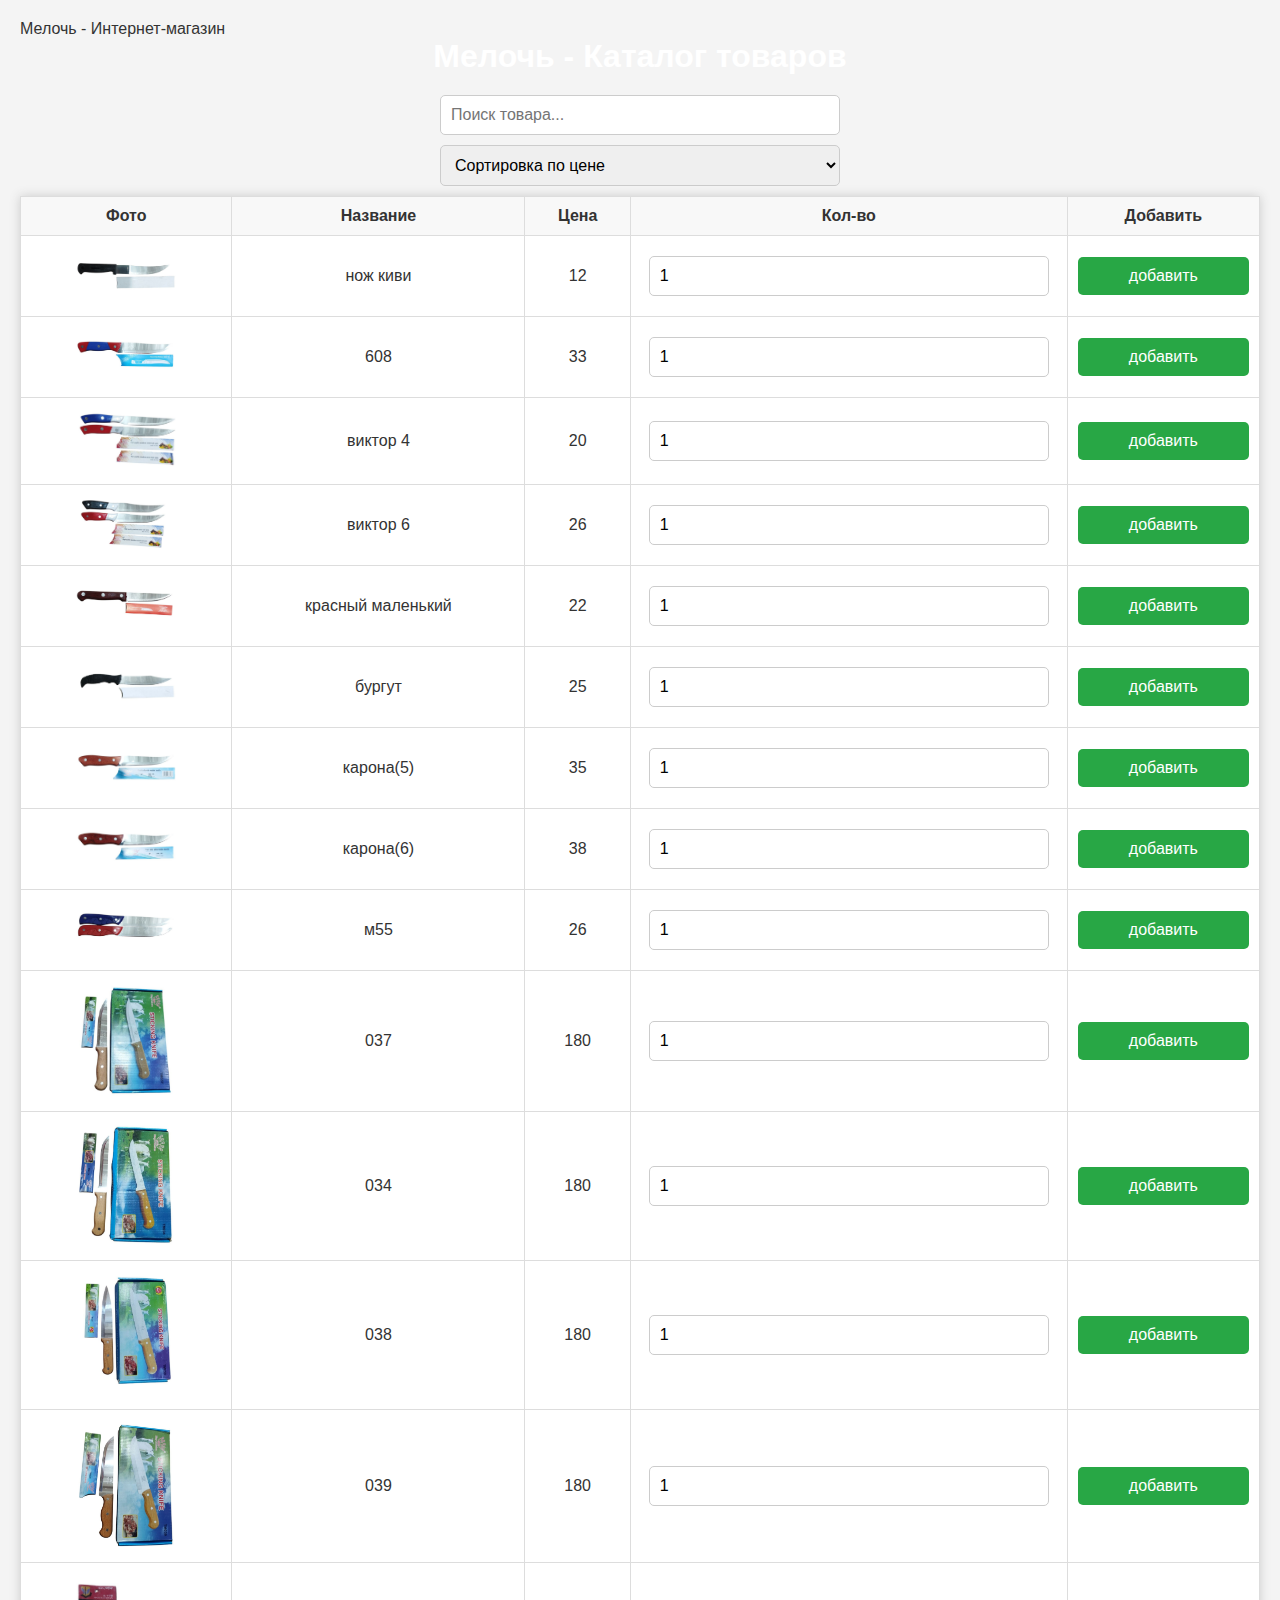
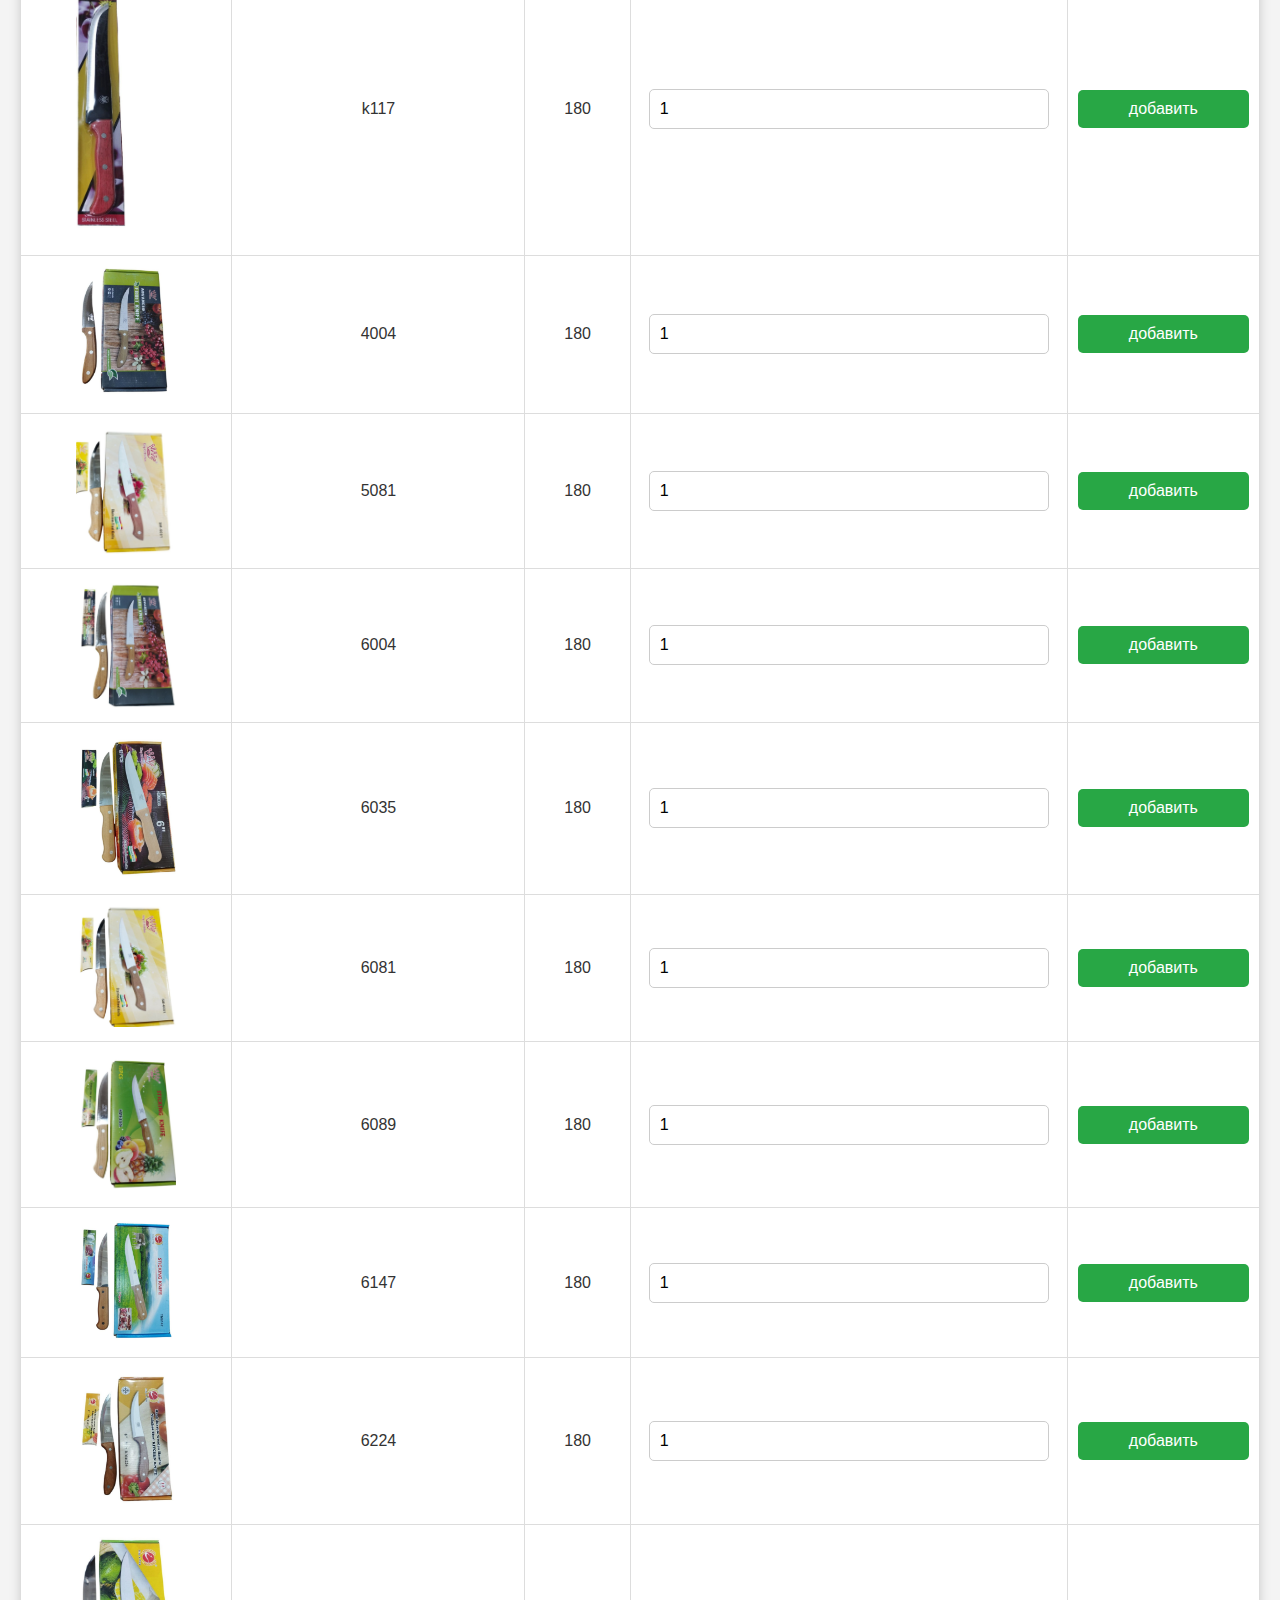
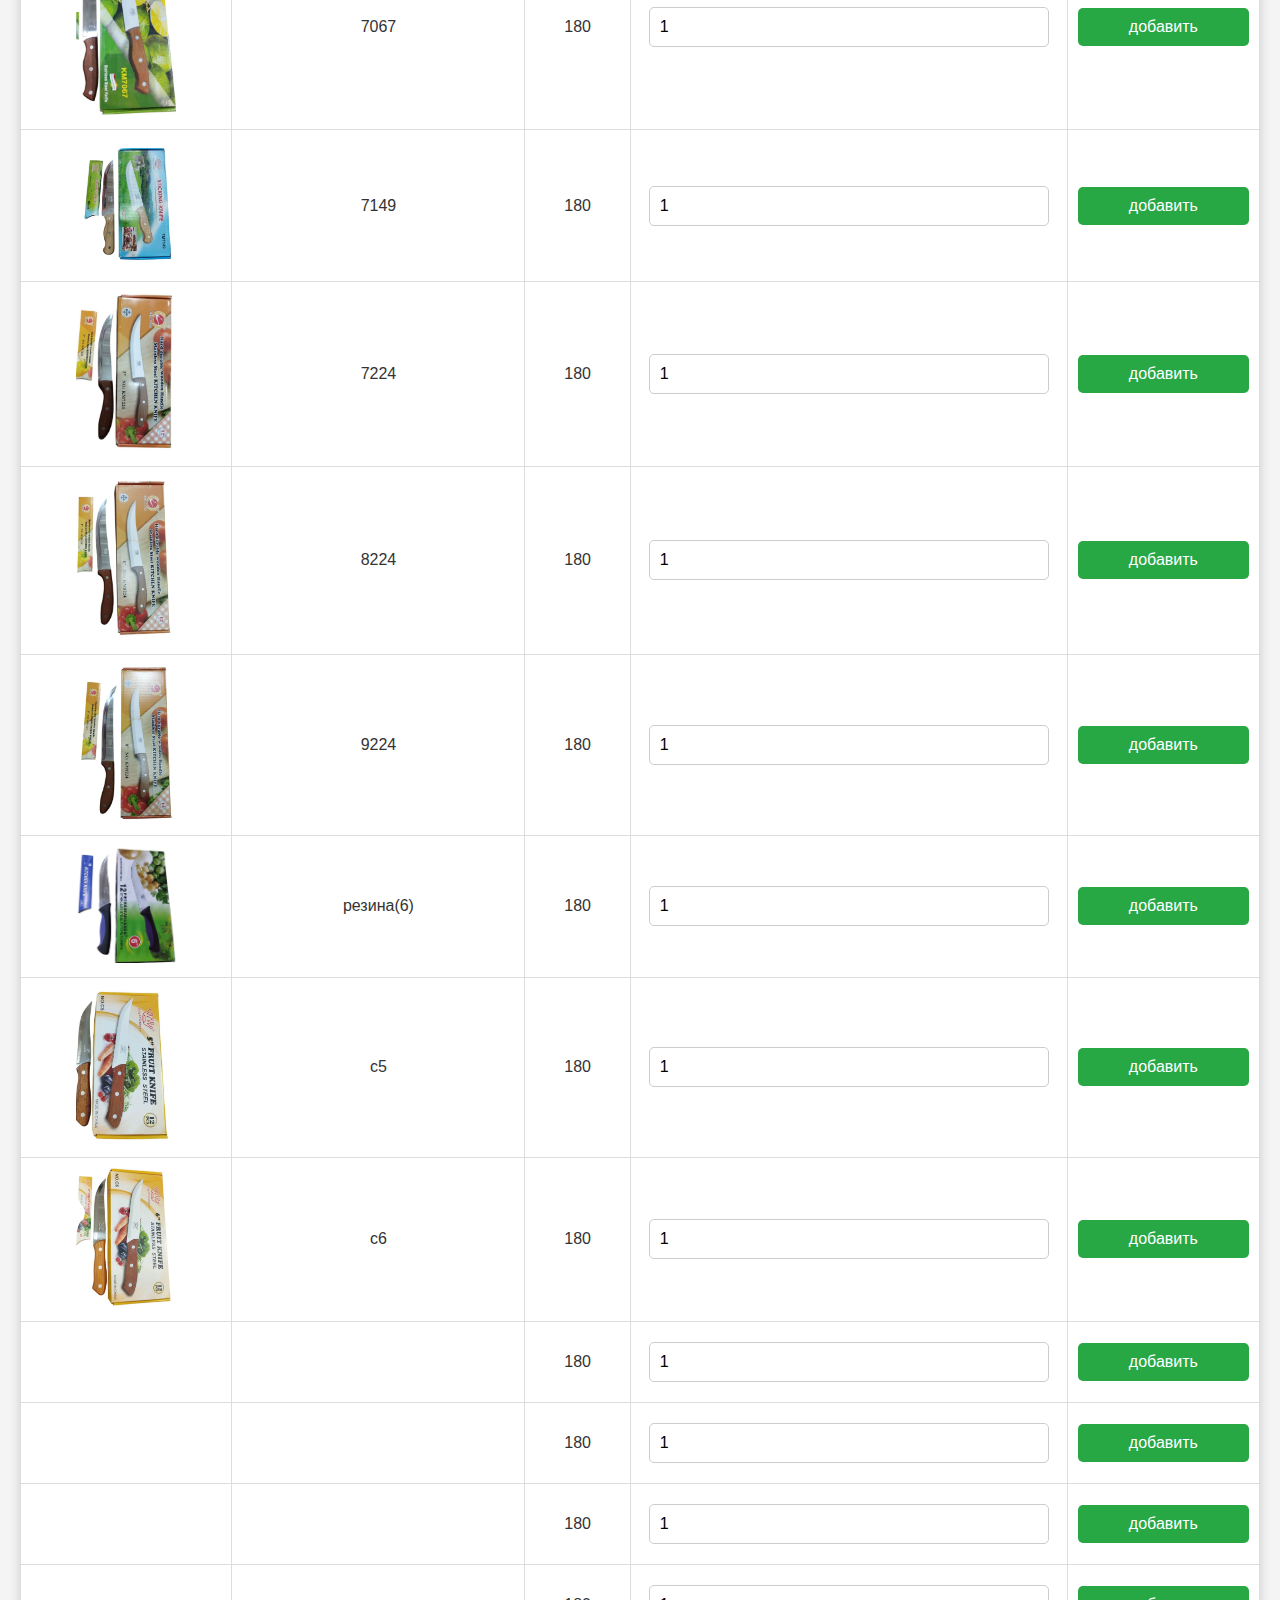
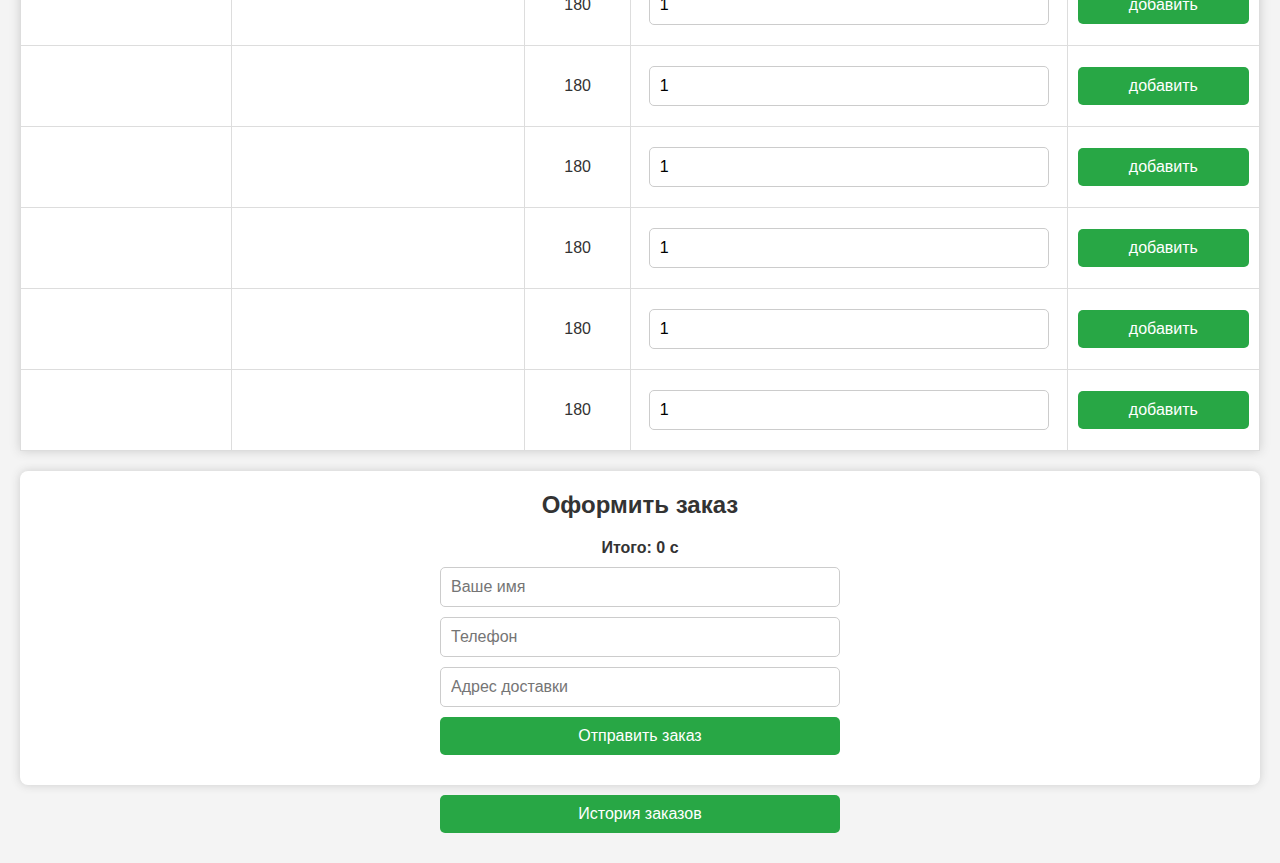
==== index.html @ 3b9c0d44 "Add files via upload" ====
<!DOCTYPE html>
<html lang="ru">
<head>
  <meta charset="UTF-8" />
  <meta name="viewport" content="width=device-width, initial-scale=1.0" />
  <h111>Мелочь - Интернет-магазин</h111>
  <style>
    body {
  background-image: url('фон.avif'); /* сюда вставь ссылку или путь к картинке */
  background-size: cover;
  background-repeat: no-repeat;
  background-position: center center;
}


    * { box-sizing: border-box; margin: 0; padding: 0; }
    body { font-family: 'Arial', sans-serif; background: #f4f4f4; padding: 20px; color: #333; }
    h1, h2 { text-align: center; margin-bottom: 20px; animation: fadeIn 1s ease forwards; }
    body {
  background-image: url('фон.avif'); /* сюда вставь ссылку или путь к картинке */
  background-size: cover;
  background-repeat: no-repeat;
  background-position: center center;
}
h1 {
  color: rgb(255, 255, 255);
}


    input, select, button, textarea {
      font-size: 1rem;
      padding: 10px;
      margin: 10px auto;
      width: 100%;
      max-width: 400px;
      display: block;
      border-radius: 5px;
      border: 1px solid #ccc;
    }
    .cart-item {
  display: flex;
  align-items: center;
  justify-content: space-between;
  margin-bottom: 10px;
}

    button {
      background: #28a745;
      color: white;
      border: none;
      cursor: pointer;
      transition: 0.3s;
    }
    button:hover { background: #218838; }

    table {
      width: 100%;
      border-collapse: collapse;
      margin-bottom: 20px;
      background: white;
      box-shadow: 0 0 10px #ccc;
    }
    th, td {
      padding: 10px;
      border: 1px solid #ddd;
      text-align: center;
    }
    th { background: #f8f8f8; }

    .product-img { max-width: 100px; height: auto; transition: transform 0.3s ease; }
    .product-img:hover { transform: scale(1.1); }

    .cart-summary { text-align: center; font-weight: bold; margin: 10px 0; }
    .order-form, #orderHistory { background: white; padding: 20px; border-radius: 8px; box-shadow: 0 0 10px #ccc; margin-top: 20px; }

    .delete-order {
      background: #dc3545;
      color: white;
      border: none;
      padding: 8px 12px;
      margin-top: 10px;
      border-radius: 5px;
      cursor: pointer;
      transition: background 0.3s ease;
    }
    .delete-order:hover {
      background: #c82333;
    }

    @keyframes fadeIn {
      from { opacity: 0; transform: translateY(20px); }
      to { opacity: 1; transform: translateY(0); }
    }

    /* Новая анимация для добавления в корзину */
    @keyframes addToCart {
      0% { transform: scale(1); background-color: #28a745; }
      50% { transform: scale(1.2); background-color: #218838; }
      100% { transform: scale(1); background-color: #28a745; }
    }
    .animate-add {
      animation: addToCart 0.5s ease;
    }

    @media (max-width: 600px) {
      th, td { font-size: 12px; padding: 6px; }
      input, select, button, textarea { font-size: 0.9rem; padding: 8px; }
      .cart-summary { font-size: 1.2rem; }
      #cartList div { font-size: 0.9rem; }
      .order-form input, .order-form button { width: 90%; }
    }
  </style>

  <!-- SweetAlert2 -->
  <script src="https://cdn.jsdelivr.net/npm/sweetalert2@11"></script>
</head>
<body>
  <h1>Мелочь - Каталог товаров</h1>

  <input type="text" id="search" placeholder="Поиск товара..." />
  <select id="sort">
    <option value="">Сортировка по цене</option>
    <option value="asc">Сначала дешёвые</option>
    <option value="desc">Сначала дорогие</option>
  </select>

  <table>
    <thead>
      <tr><th>Фото</th><th>Название</th><th>Цена</th><th>Кол-во</th><th>Добавить</th></tr>
    </thead>
    <tbody id="productTable"></tbody>
  </table>

  <div class="order-form">
    <h2>Оформить заказ</h2>
    <div id="cartList"></div>
    <div class="cart-summary">Итого: <span id="totalSum">0</span> с</div>
    <button id="clearCart">Очистить корзину</button>
    <input type="text" id="name" placeholder="Ваше имя" required />
    <input type="tel" id="phone" placeholder="Телефон" required />
    <input type="text" id="address" placeholder="Адрес доставки" required />
    <button id="submitOrder">Отправить заказ</button>
  </div>

  <button id="toggleHistory">История заказов</button>
  <div id="orderHistory" style="display:none">
    <h2>История заказов</h2>
    <ul id="historyList"></ul>
  </div>

  <script>
    const products = [
      { title: 'нож киви', price: 12, image: 'фото/киви.jpg' },
      { title: '608', price: 33, image: 'фото/608.jpg' },
      { title: 'виктор 4', price: 20, image: 'фото/вик4.jpg' },
      { title: 'виктор 6', price: 26, image: 'фото/вик6.jpg' },
      { title: 'красный маленький', price: 22, image: 'фото/киз.jpg' },
      { title: 'бургут', price: 25, image: 'фото/бур.jpg' },
      { title: 'карона(5)', price: 35, image: 'фото/кар5.jpg' },
      { title: 'карона(6)', price: 38, image: 'фото/кар6.jpg' },
      { title: 'м55', price: 26, image: 'фото/м55.jpg' },
      { title: '037', price: 180, image: 'фото/037.jpg' },
      { title: '034', price: 180, image: 'фото/034.jpg' },
      
      { title: '038', price: 180, image: 'фото/038.jpg' },
      { title: '039', price: 180, image: 'фото/039.jpg' },
      { title: 'k117', price: 180, image: 'фото/117.jpg' },
      { title: '4004', price: 180, image: 'фото/4004.jpg' },
      { title: '5081', price: 180, image: 'фото/5081.jpg' },
      { title: '6004', price: 180, image: 'фото/6004.jpg' },
      { title: '6035', price: 180, image: 'фото/6035.jpg' },
      { title: '6081', price: 180, image: 'фото/6081.jpg' },
      { title: '6089', price: 180, image: 'фото/6089.jpg' },
      { title: '6147', price: 180, image: 'фото/6147.jpg' },
      { title: '6224', price: 180, image: 'фото/6224.jpg' },
      { title: '7067', price: 180, image: 'фото/7067.jpg' },
      { title: '7149', price: 180, image: 'фото/7149.jpg' },
      { title: '7224', price: 180, image: 'фото/7224.jpg' },
      { title: '8224', price: 180, image: 'фото/8224.jpg' },
      { title: '9224', price: 180, image: 'фото/9224.jpg' },
      { title: 'резина(6)', price: 180, image: 'фото/резина.jpg' },
      { title: 'с5', price: 180, image: 'фото/с5.jpg' },
      { title: 'с6', price: 180, image: 'фото/с6.jpg' },
      { title: '', price: 180, image: '' },
      { title: '', price: 180, image: '' },
      { title: '', price: 180, image: '' },
      { title: '', price: 180, image: '' },
      { title: '', price: 180, image: '' },
      { title: '', price: 180, image: '' },
      { title: '', price: 180, image: '' },
      { title: '', price: 180, image: '' },
      { title: '', price: 180, image: '' }
      
    ];

    const cart = JSON.parse(localStorage.getItem('cart')) || [];

    const productTable = document.getElementById('productTable');
    const search = document.getElementById('search');
    const sort = document.getElementById('sort');
    const cartList = document.getElementById('cartList');
    const totalSum = document.getElementById('totalSum');

    function renderProducts() {
      let filtered = [...products];
      if (search.value) {
        filtered = filtered.filter(p => p.title.toLowerCase().includes(search.value.toLowerCase()));
      }
      if (sort.value) {
        filtered.sort((a, b) => sort.value === 'asc' ? a.price - b.price : b.price - a.price);
      }
      productTable.innerHTML = '';
      filtered.forEach(p => {
        const row = document.createElement('tr');
        row.innerHTML = `
          <td><img src="${p.image}" class="product-img" alt="${p.title}"/></td>
          <td>${p.title}</td>
          <td>${p.price}</td>
          <td><input type="number" min="1" value="1" /></td>
          <td><button onclick="addToCart('${p.title}', ${p.price}, '${p.image}', this)">добавить</button></td>
        `;
        productTable.appendChild(row);
      });
    }

    function addToCart(title, price, image, btn) {
  const qty = +btn.parentElement.parentElement.querySelector('input').value;
  const index = cart.findIndex(item => item.title === title);
  if (index !== -1) cart[index].qty += qty;
  else cart.push({ title, price, qty });
  updateCart();

  // Анимация кнопки
  btn.classList.add('animate-add');
  setTimeout(() => btn.classList.remove('animate-add'), 500);

  // Показываем уведомление, что товар добавлен в корзину
  Swal.fire({
    title: 'Товар добавлен в корзину!',
    text: `${title} × ${qty} был добавлен в вашу корзину.`,
    icon: 'success',
    confirmButtonText: 'Ок',
    position: 'bottom', // Уведомление появляется внизу
    showConfirmButton: true,
    timer: 1500, // Уведомление исчезает через 3 секунды
    padding: '10px', // Дополнительный отступ для предотвращения наложения на другие элементы
    toast: true // Включаем стиль уведомления в виде тоста
  });

  // Сохраняем корзину в localStorage
  localStorage.setItem('cart', JSON.stringify(cart));
}


    function updateCart() {
  cartList.innerHTML = '';
  let total = 0;
  cart.forEach((item, i) => {
    total += item.qty * item.price;
    const div = document.createElement('div');
    div.classList.add('cart-item');
    div.innerHTML = `
      <span style="flex-grow:1;">${item.title} — ${item.qty} × ${item.price}c = ${item.qty * item.price}c</span>
      <button onclick="removeFromCart(${i})" style="margin-left:10px;">&times;</button>
    `;
    cartList.appendChild(div);
  });
  totalSum.textContent = total;

  // Проверка на пустоту корзины
  const clearCartButton = document.getElementById('clearCart');
  if (cart.length === 0) {
    clearCartButton.style.display = 'none'; // скрыть кнопку, если корзина пуста
  } else {
    clearCartButton.style.display = 'block'; // показать кнопку, если корзина не пуста
  }

  // Сохраняем корзину в localStorage
  localStorage.setItem('cart', JSON.stringify(cart));
}


    function removeFromCart(i) {
      cart.splice(i, 1);
      updateCart();
    }

    document.getElementById('submitOrder').onclick = () => {
  const name = document.getElementById('name').value.trim();
  const phone = document.getElementById('phone').value.trim();
  const address = document.getElementById('address').value.trim();
  if (!name || !phone || !address || cart.length === 0) {
    Swal.fire('Ошибка', 'Заполните все поля и добавьте товары', 'warning');
    return;
  }
  const items = cart.map(i => `${i.title} — ${i.qty}×${i.price}c`).join('\n');
  const total = cart.reduce((sum, item) => sum + item.qty * item.price, 0);
  const msg = `Новый заказ:\nИмя: ${name}\nТелефон: ${phone}\nАдрес: ${address}\nТовары:\n${items}\n\nИтого: ${total}c`;
  
  fetch('https://api.telegram.org/bot7960727448:AAF0B2mizrzj7sjHP68n-1IcjLoNc6kwVkE/sendMessage', {
    method: 'POST',
    headers: { 'Content-Type': 'application/json' },
    body: JSON.stringify({ chat_id: '5567924440', text: msg })
  }).then(r => {
    if (r.ok) {
      Swal.fire('Успех!', 'Ваш заказ отправлен!', 'success');
      cart.length = 0;
      updateCart();
      localStorage.removeItem('cart');
      document.getElementById('name').value = '';
      document.getElementById('phone').value = '';
      document.getElementById('address').value = '';
    } else {
      Swal.fire('Ошибка', 'Не удалось отправить заказ. Попробуйте позже.', 'error');
    }
  }).catch(error => {
    console.error(error);
    Swal.fire('Ошибка', 'Не удалось отправить заказ. Проверьте подключение к интернету.', 'error');
  });
};
document.getElementById('clearCart').onclick = () => {
  cart.length = 0; // очищаем массив корзины
  updateCart();    // обновляем отображение
  localStorage.removeItem('cart'); // убираем данные из localStorage
  Swal.fire('Корзина очищена!', '', 'success'); // показываем уведомление
};


      const items = cart.map(i => `${i.title} — ${i.qty}×${i.price}c`).join('\n');
      const total = cart.reduce((sum, item) => sum + item.qty * item.price, 0);

      const msg = `Новый заказ:
Имя: ${name}
Телефон: ${phone}
Адрес: ${address}
Товары:
${items}

Итого: ${total}c`;

      fetch('https://api.telegram.org/bot<ТВОЙ_ТОКЕН>/sendMessage', {
        method: 'POST',
        headers: { 'Content-Type': 'application/json' },
        body: JSON.stringify({ chat_id: '<ТВОЙ_CHAT_ID>', text: msg })
      }).then(r => {
        if (r.ok) {
          Swal.fire('Успех!', 'Ваш заказ отправлен!', 'success');
          cart.length = 0;
          updateCart();
          localStorage.removeItem('cart');
          document.getElementById('name').value = '';
          document.getElementById('phone').value = '';
          document.getElementById('address').value = '';
        } else {
          Swal.fire('Ошибка', 'Не удалось отправить заказ. Попробуйте позже.', 'error');
        }
      });
    ;

    function deleteOrder(index) {
      let history = JSON.parse(localStorage.getItem('orderHistory') || '[]');
      history.splice(index, 1);
      localStorage.setItem('orderHistory', JSON.stringify(history));
      document.getElementById('toggleHistory').click();
      document.getElementById('toggleHistory').click();
    }

    document.getElementById('toggleHistory').onclick = () => {
  const hist = document.getElementById('orderHistory');
  hist.style.display = hist.style.display === 'none' ? 'block' : 'none';

  const history = JSON.parse(localStorage.getItem('orderHistory') || '[]');
  const list = document.getElementById('historyList');
  list.innerHTML = '';

  if (history.length === 0) {
    list.innerHTML = '<li>История заказов пуста.</li>';
    document.getElementById('toggleHistory').style.display = 'none'; // Скрыть кнопку, если нет заказов
    return;
  }

  history.forEach((o, index) => {
    const li = document.createElement('li');
    const itemsText = o.items.map(i => `${i.title} × ${i.qty}`).join(', ');
    li.innerHTML = `
      <strong>Заказ от: ${o.time}</strong>
      <p>Имя: ${o.name}</p>
      <p>Телефон: ${o.phone}</p>
      <p>Адрес: ${o.address}</p>
      <p>Товары: ${itemsText}</p>
      <p><strong>Итого: ${o.total}c</strong></p>
      <button class="delete-order" onclick="deleteOrder(${index})">Удалить</button>
    `;
    list.appendChild(li);
  });

  // Показать кнопку только если есть заказы
  document.getElementById('toggleHistory').style.display = history.length === 0 ? 'none' : 'block';
};


    search.oninput = renderProducts;
    sort.onchange = renderProducts;
    renderProducts();
    updateCart();
  </script>
</body>
</html>
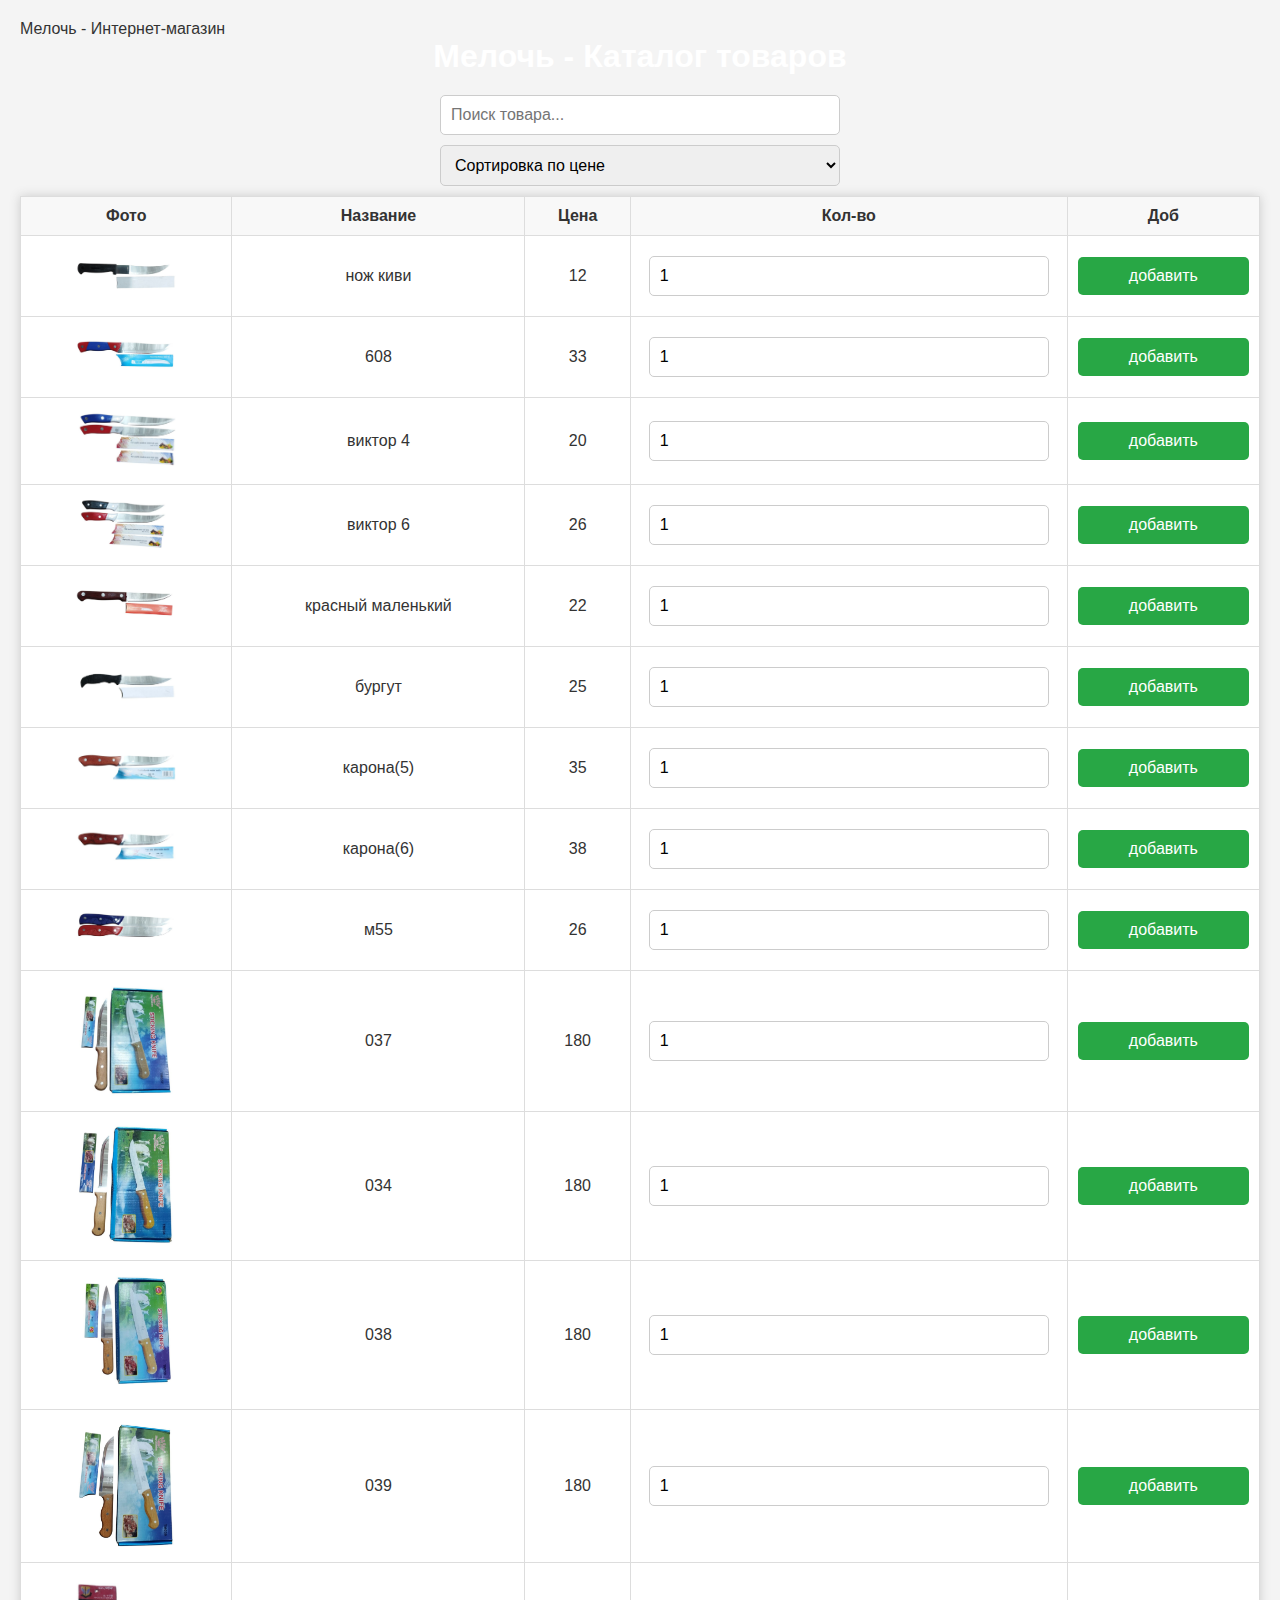
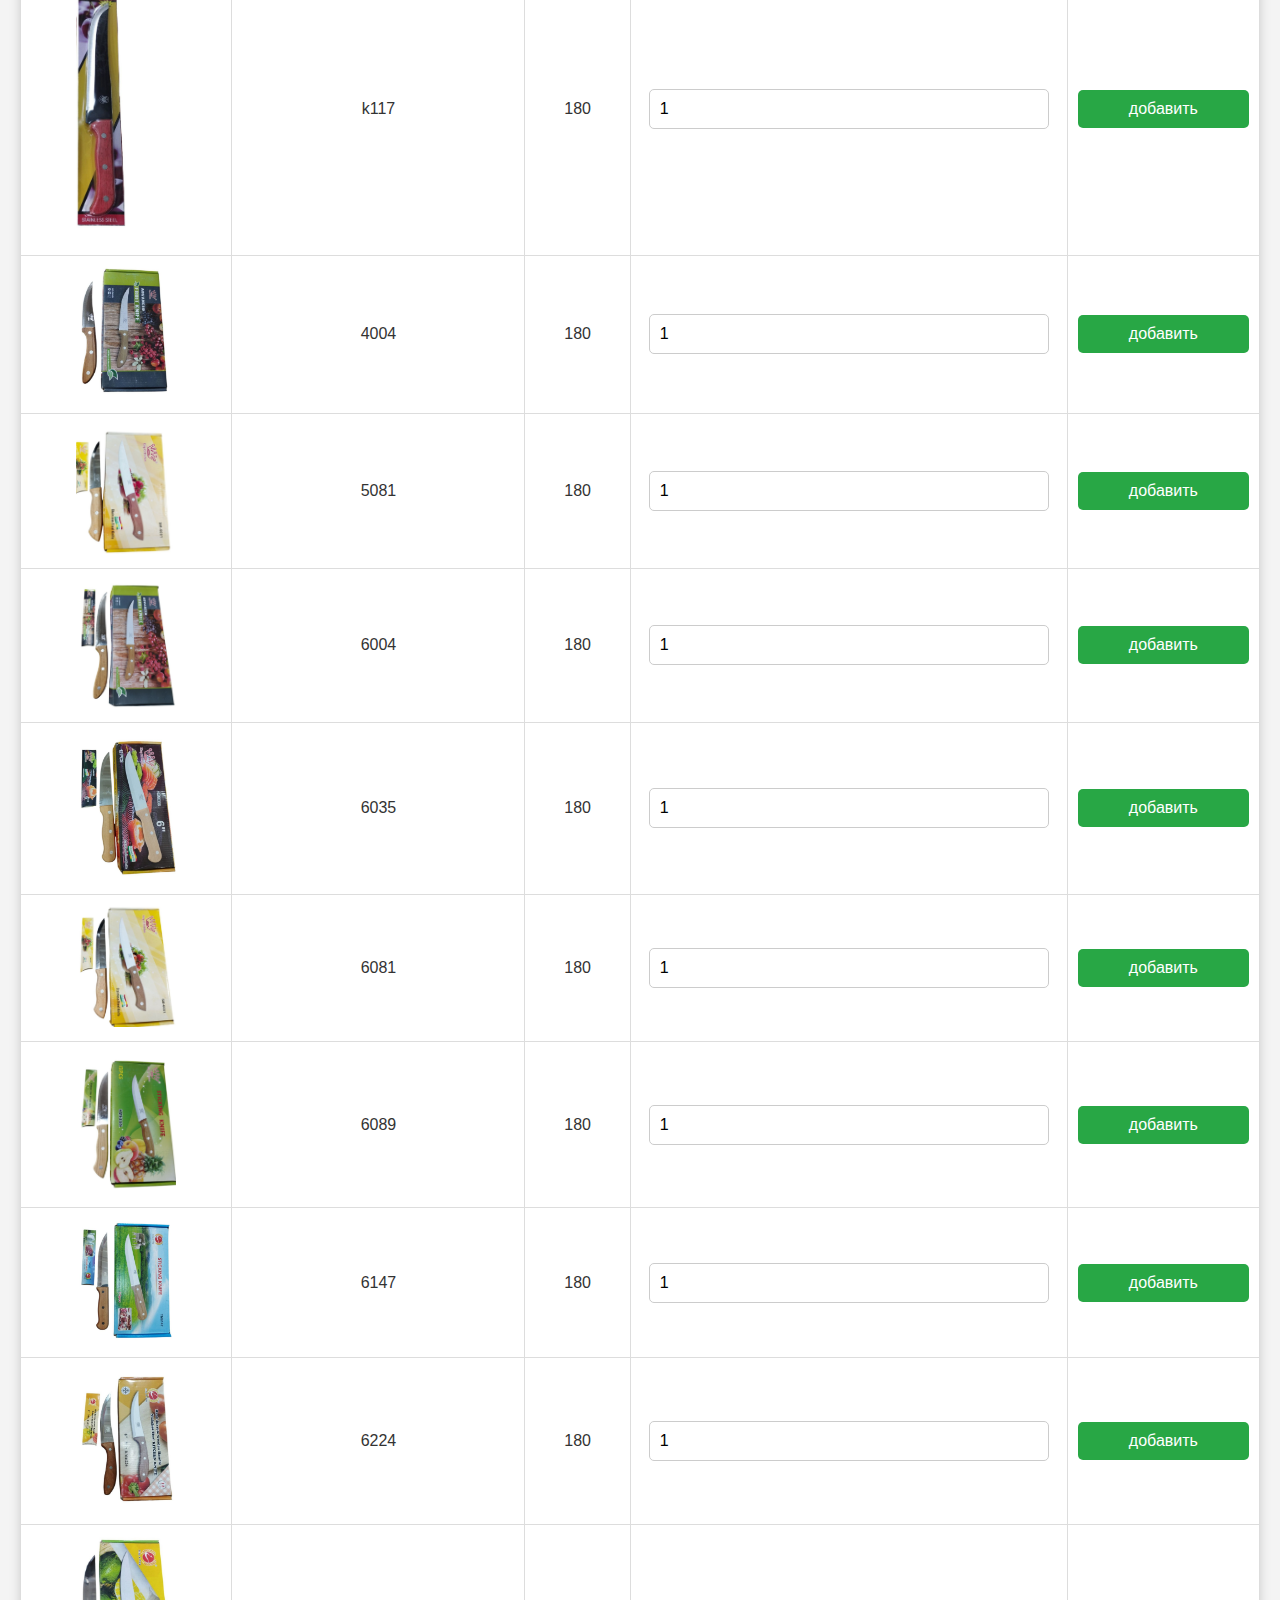
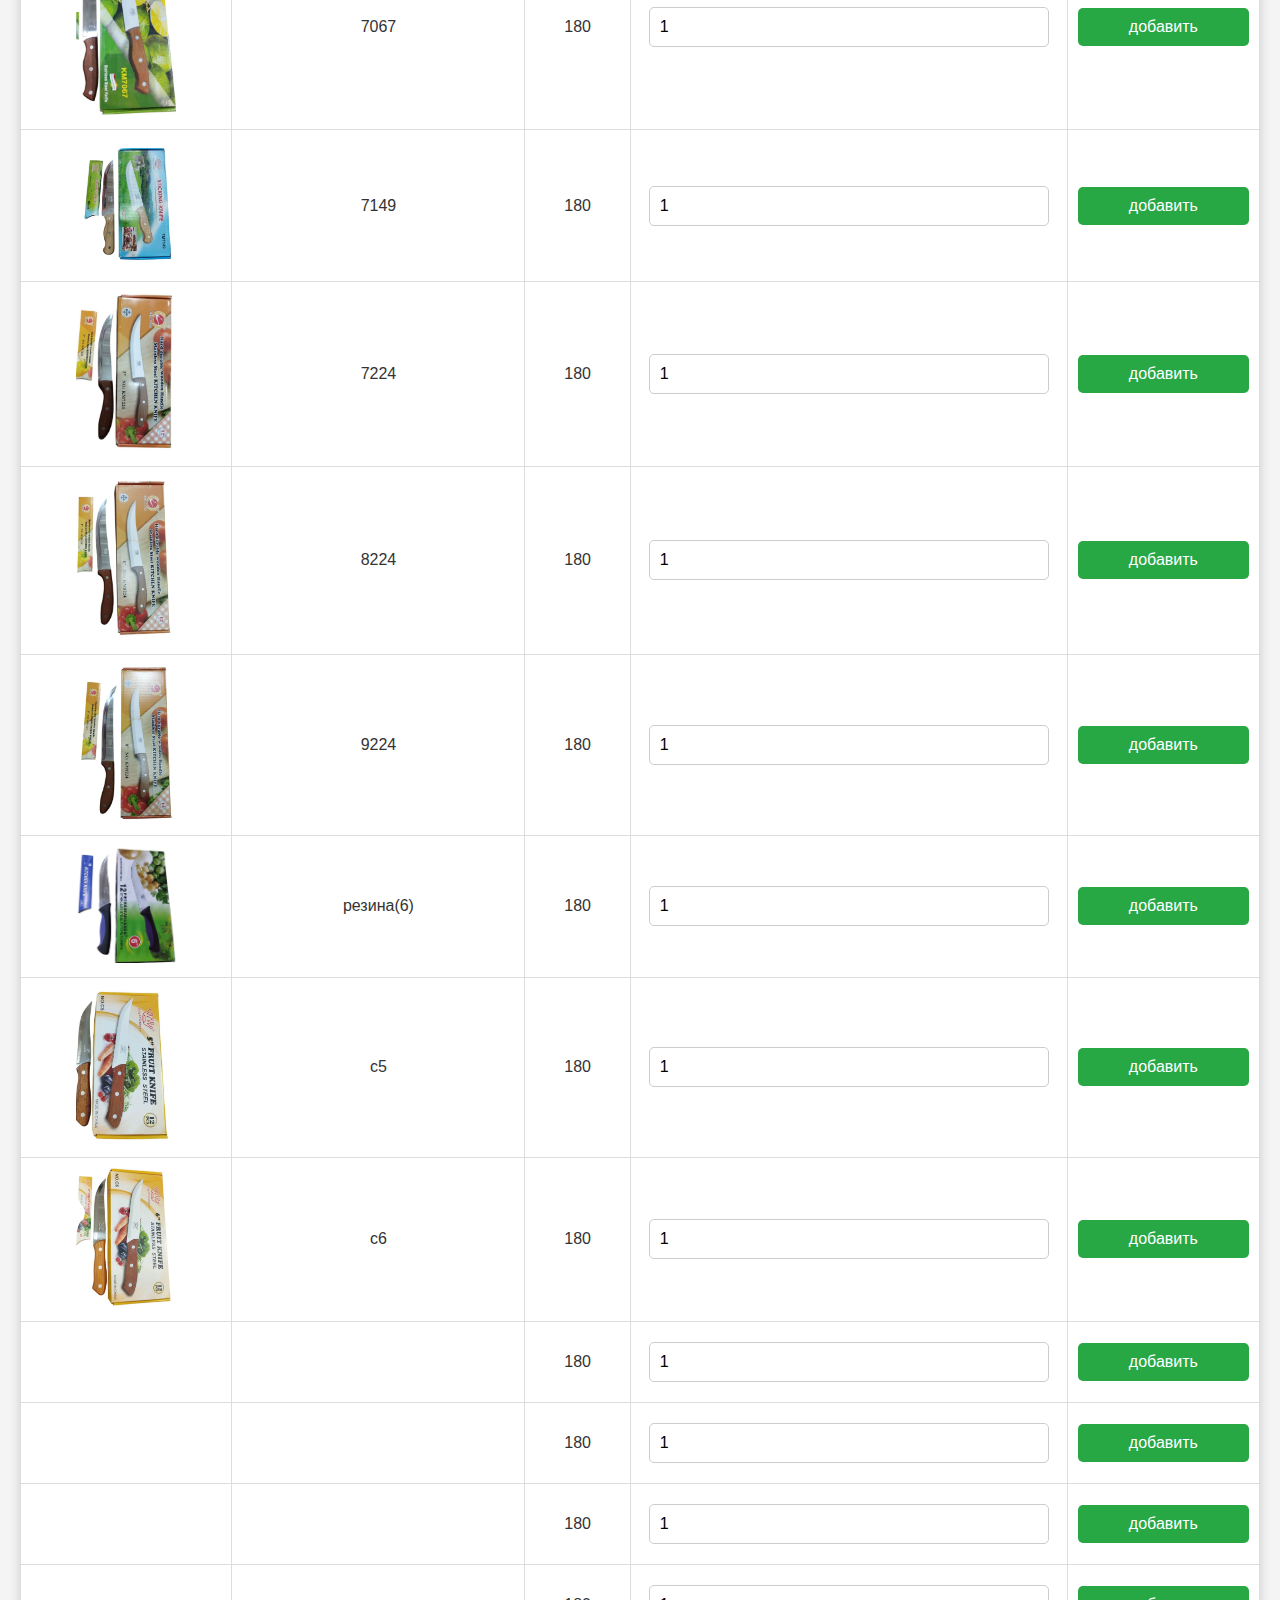
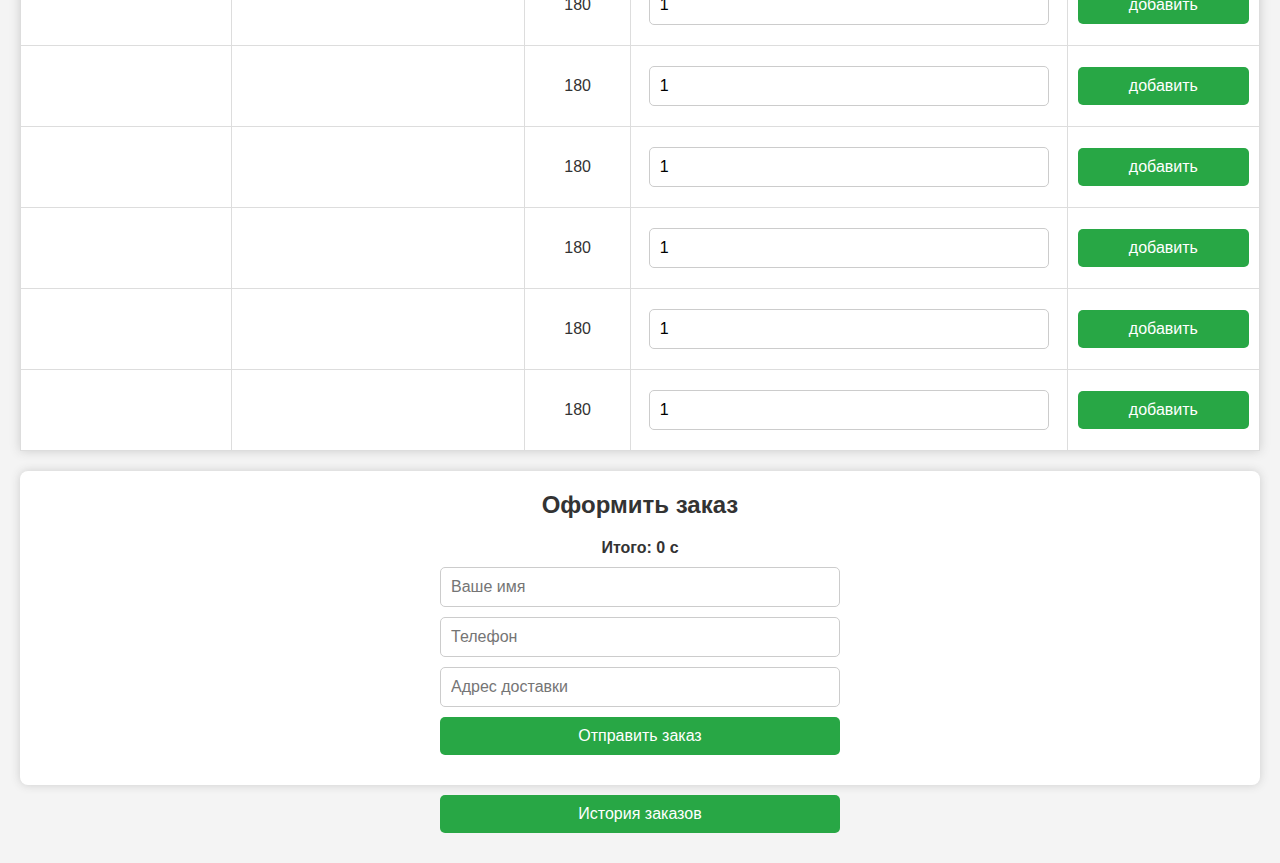
==== commit 690497df: "Update index.html" ====
--- a/index.html
+++ b/index.html
@@ -126,7 +126,7 @@
 
   <table>
     <thead>
-      <tr><th>Фото</th><th>Название</th><th>Цена</th><th>Кол-во</th><th>Добавить</th></tr>
+      <tr><th>Фото</th><th>Название</th><th>Цена</th><th>Кол-во</th><th>Доб</th></tr>
     </thead>
     <tbody id="productTable"></tbody>
   </table>
@@ -405,4 +405,4 @@
     updateCart();
   </script>
 </body>
-</html>+</html>
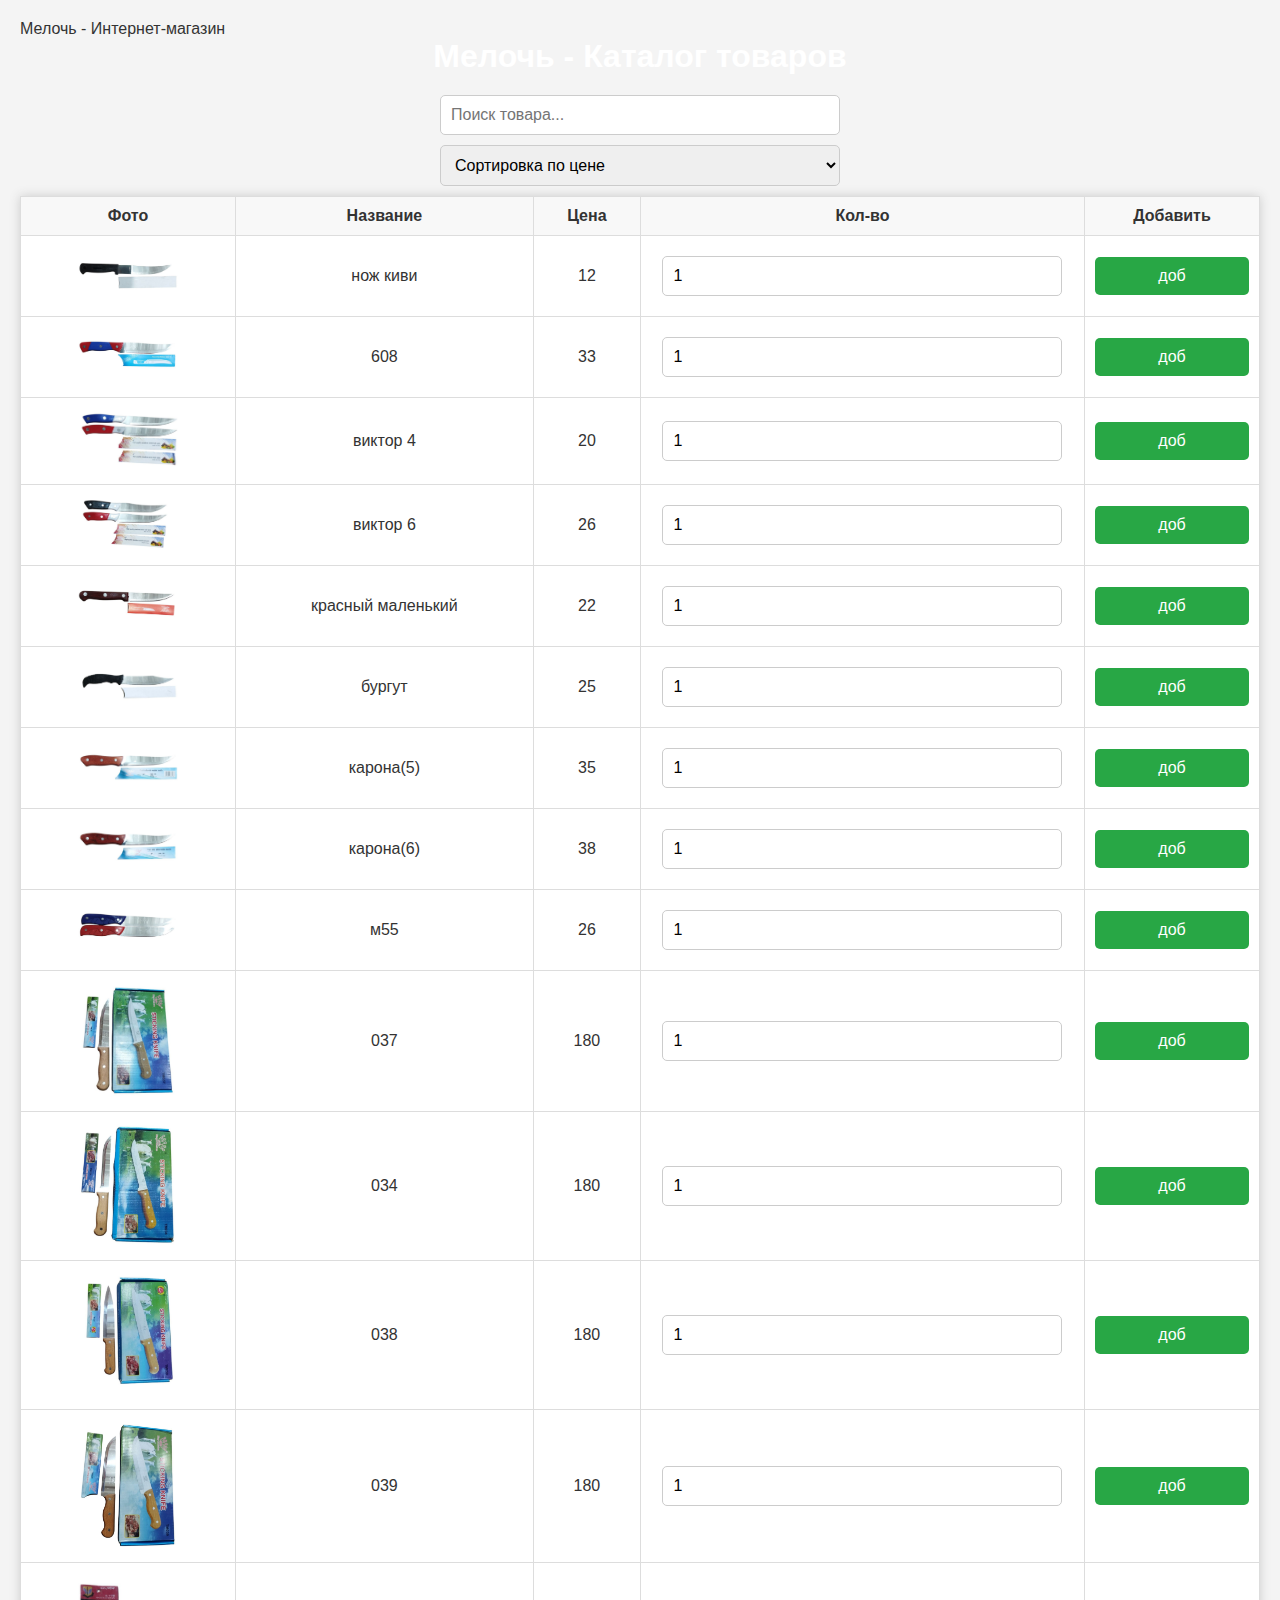
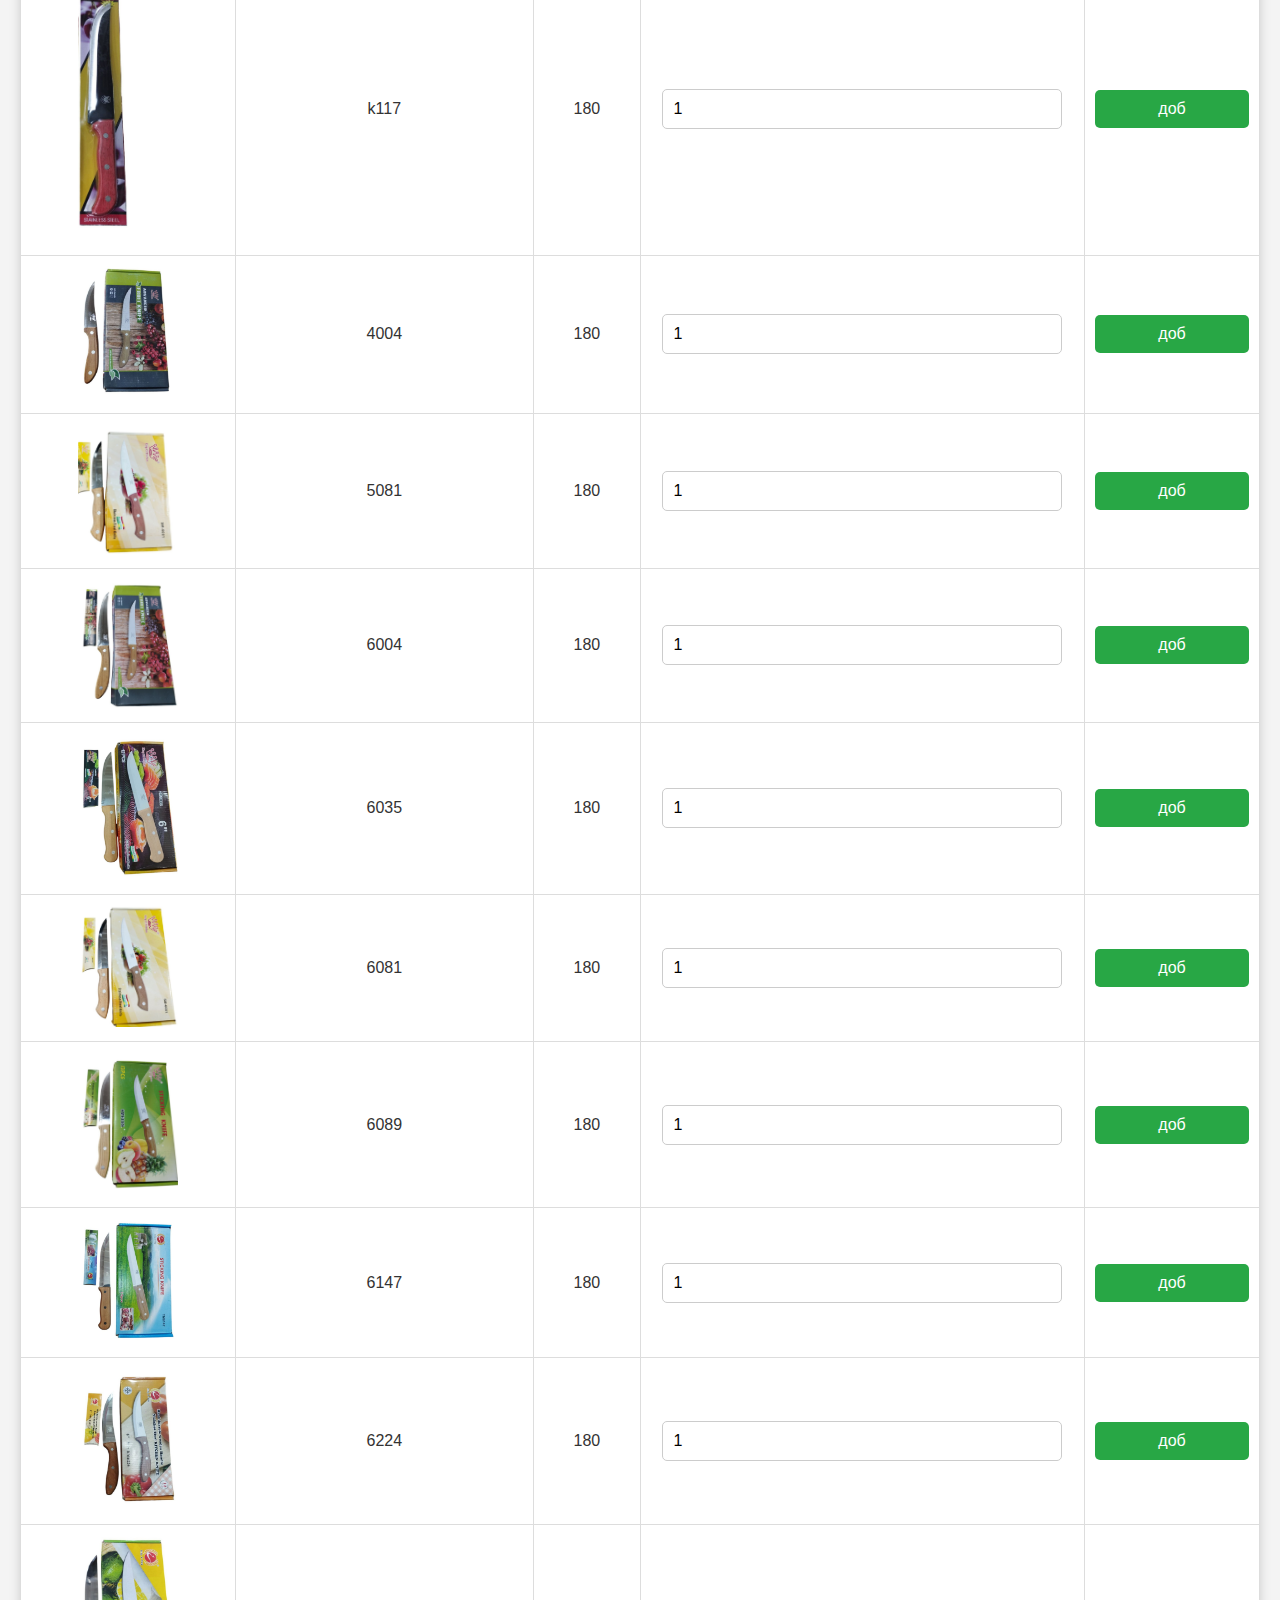
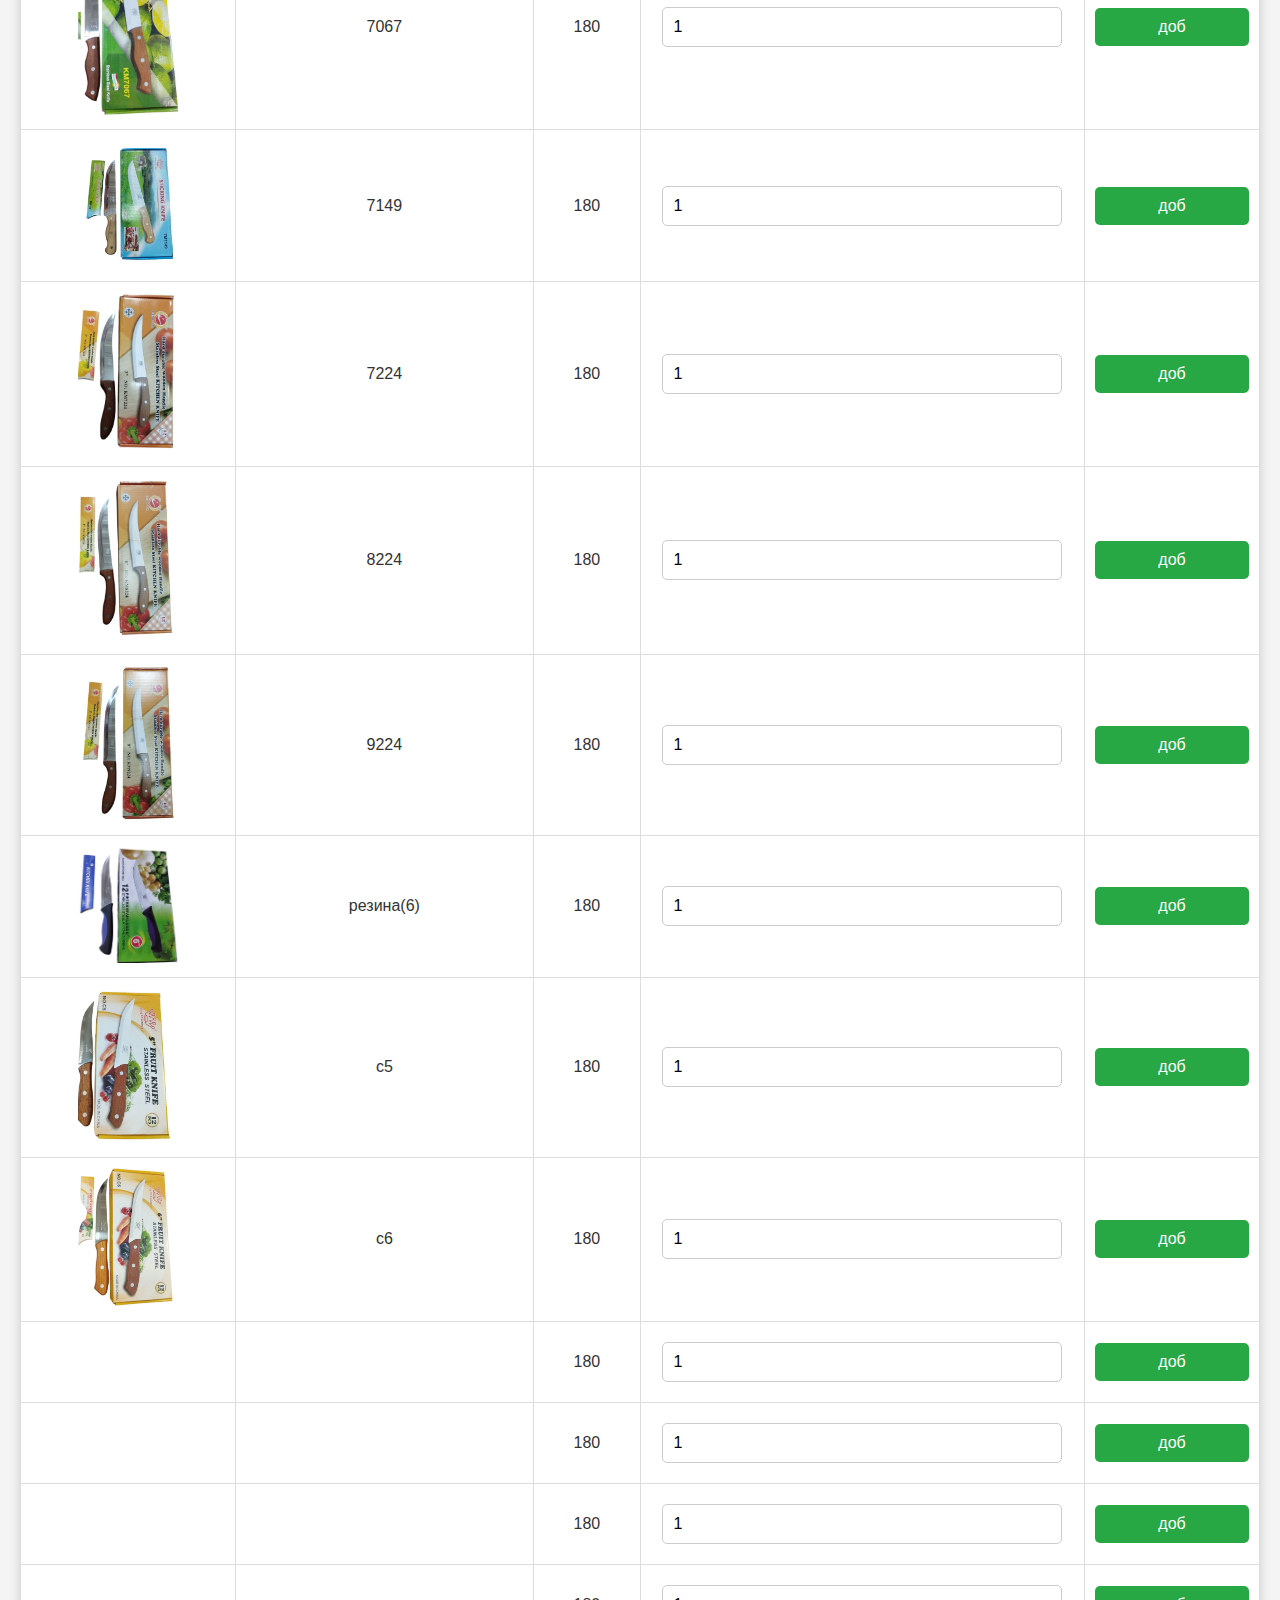
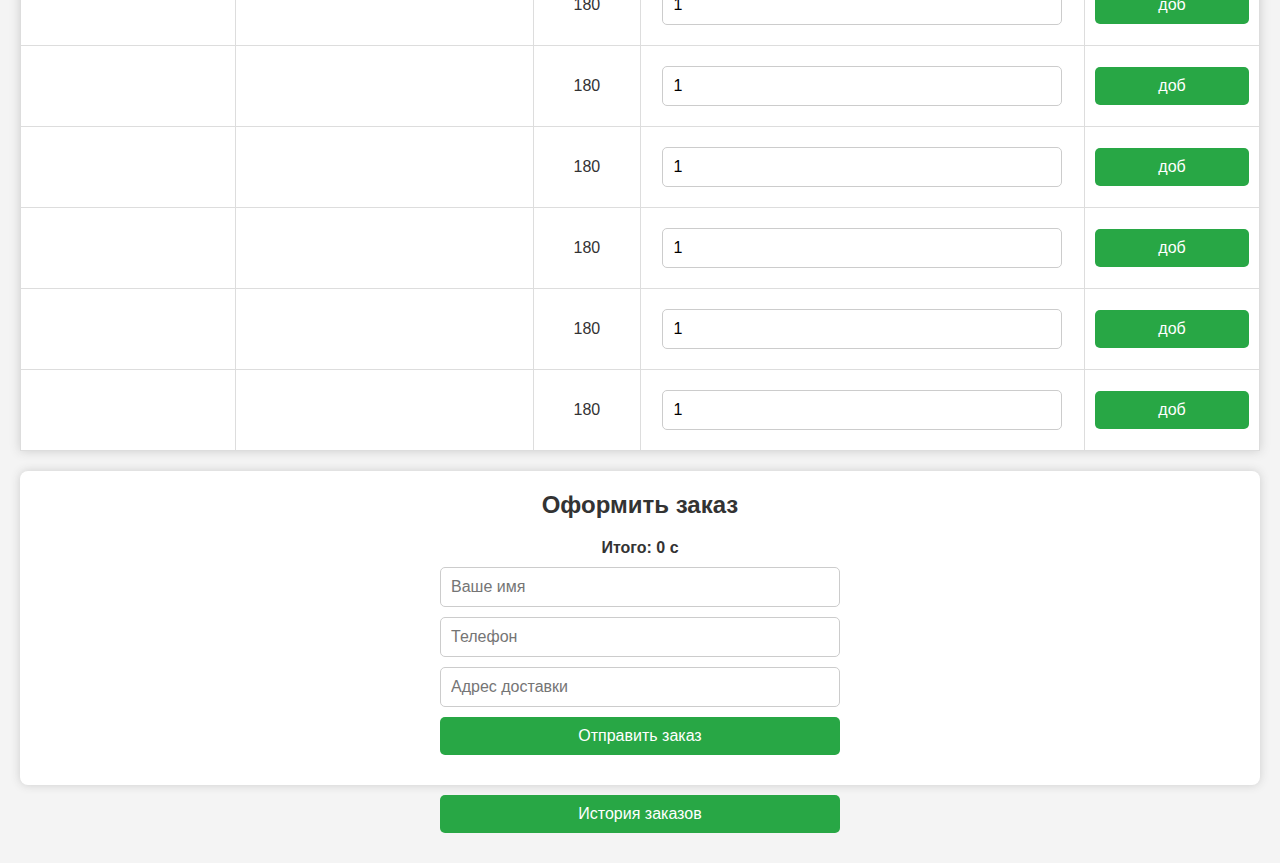
==== commit c62365e1: "Update index.html" ====
--- a/index.html
+++ b/index.html
@@ -126,7 +126,7 @@
 
   <table>
     <thead>
-      <tr><th>Фото</th><th>Название</th><th>Цена</th><th>Кол-во</th><th>Доб</th></tr>
+      <tr><th>Фото</th><th>Название</th><th>Цена</th><th>Кол-во</th><th>Добавить</th></tr>
     </thead>
     <tbody id="productTable"></tbody>
   </table>
@@ -217,7 +217,7 @@
           <td>${p.title}</td>
           <td>${p.price}</td>
           <td><input type="number" min="1" value="1" /></td>
-          <td><button onclick="addToCart('${p.title}', ${p.price}, '${p.image}', this)">добавить</button></td>
+          <td><button onclick="addToCart('${p.title}', ${p.price}, '${p.image}', this)">доб</button></td>
         `;
         productTable.appendChild(row);
       });
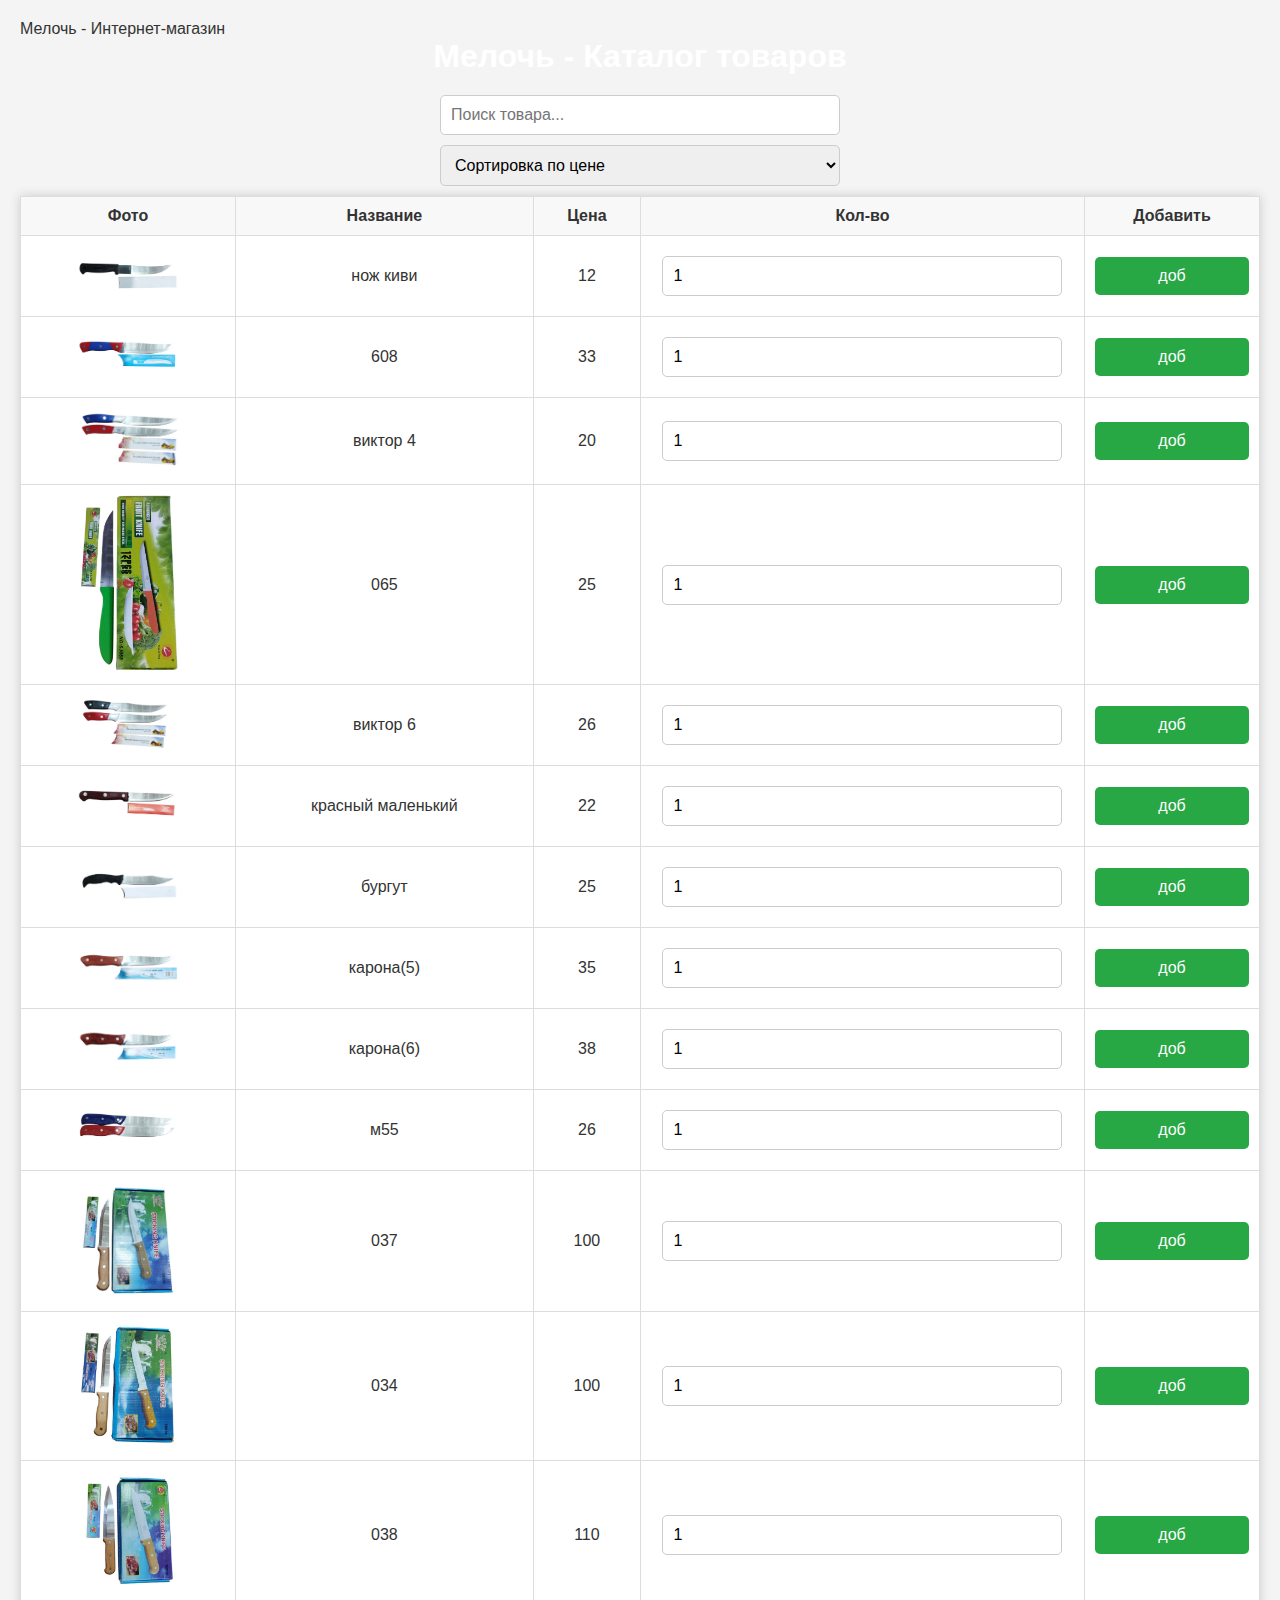
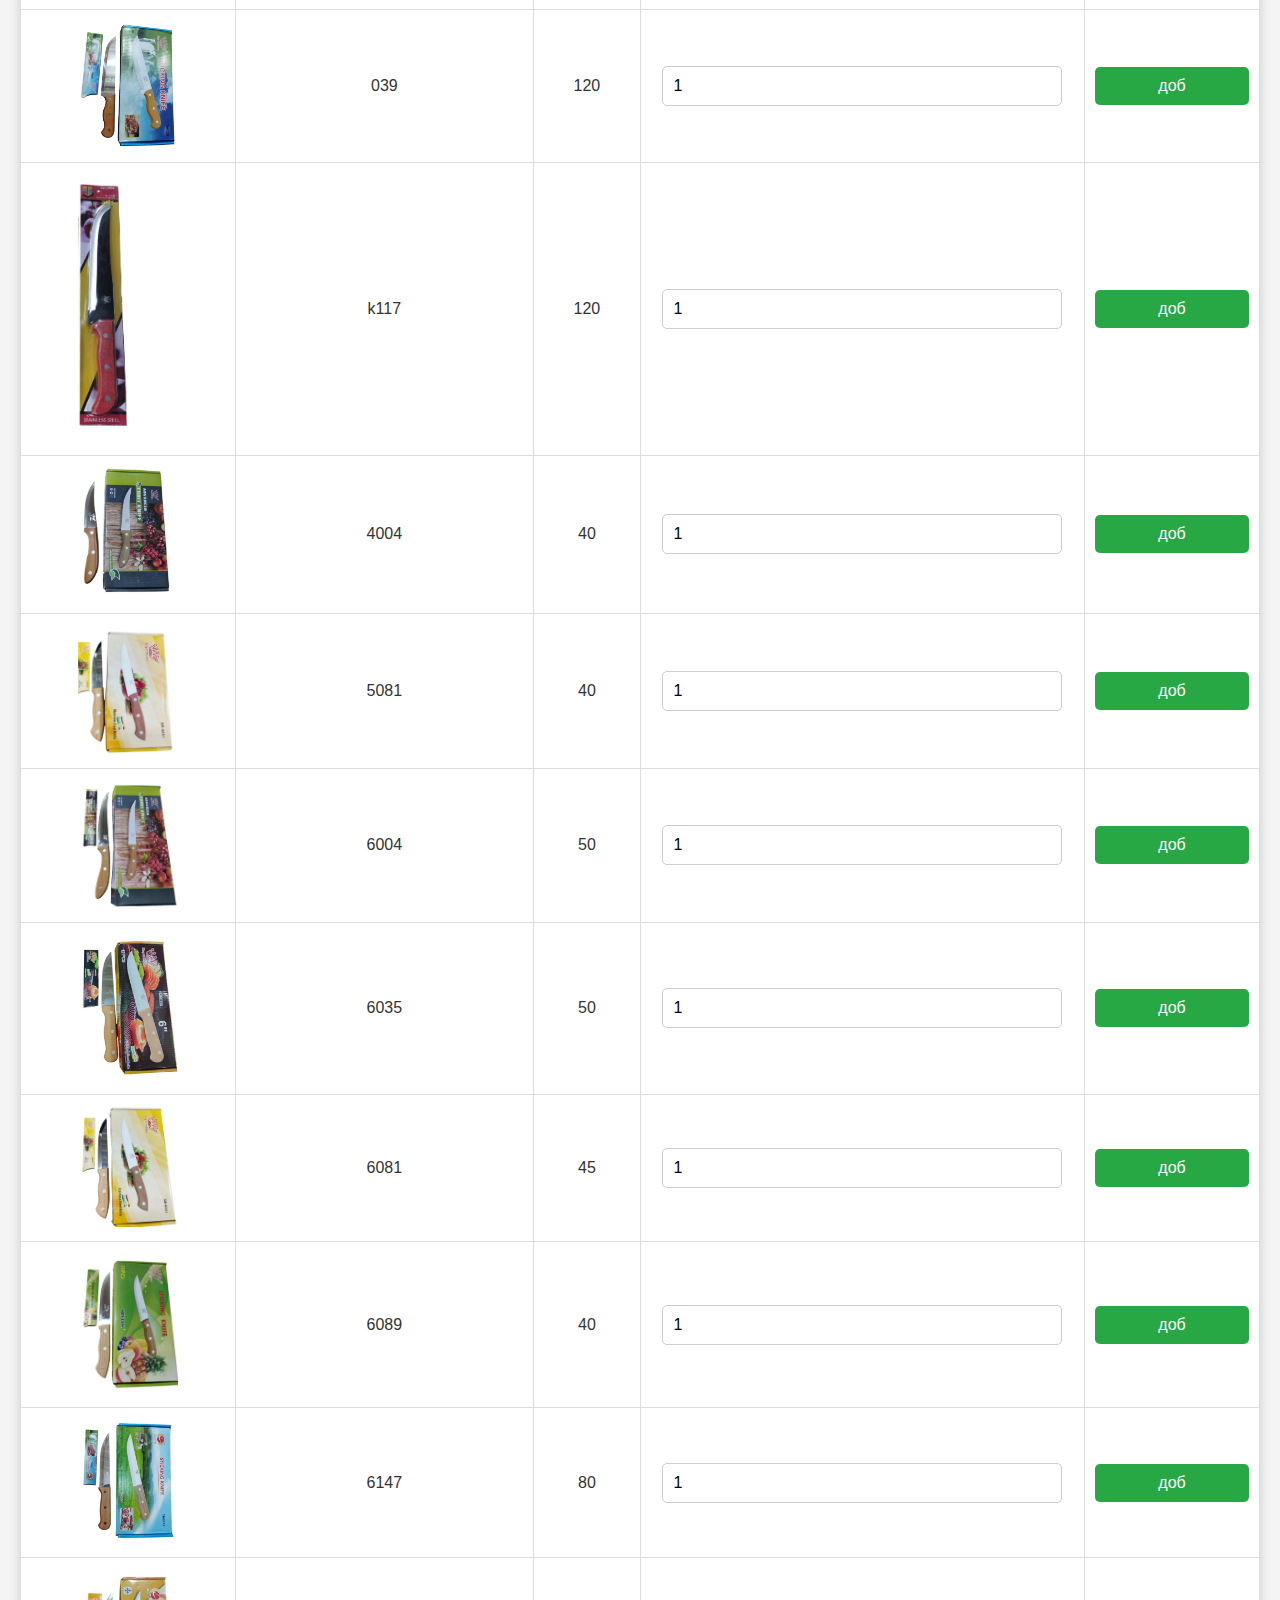
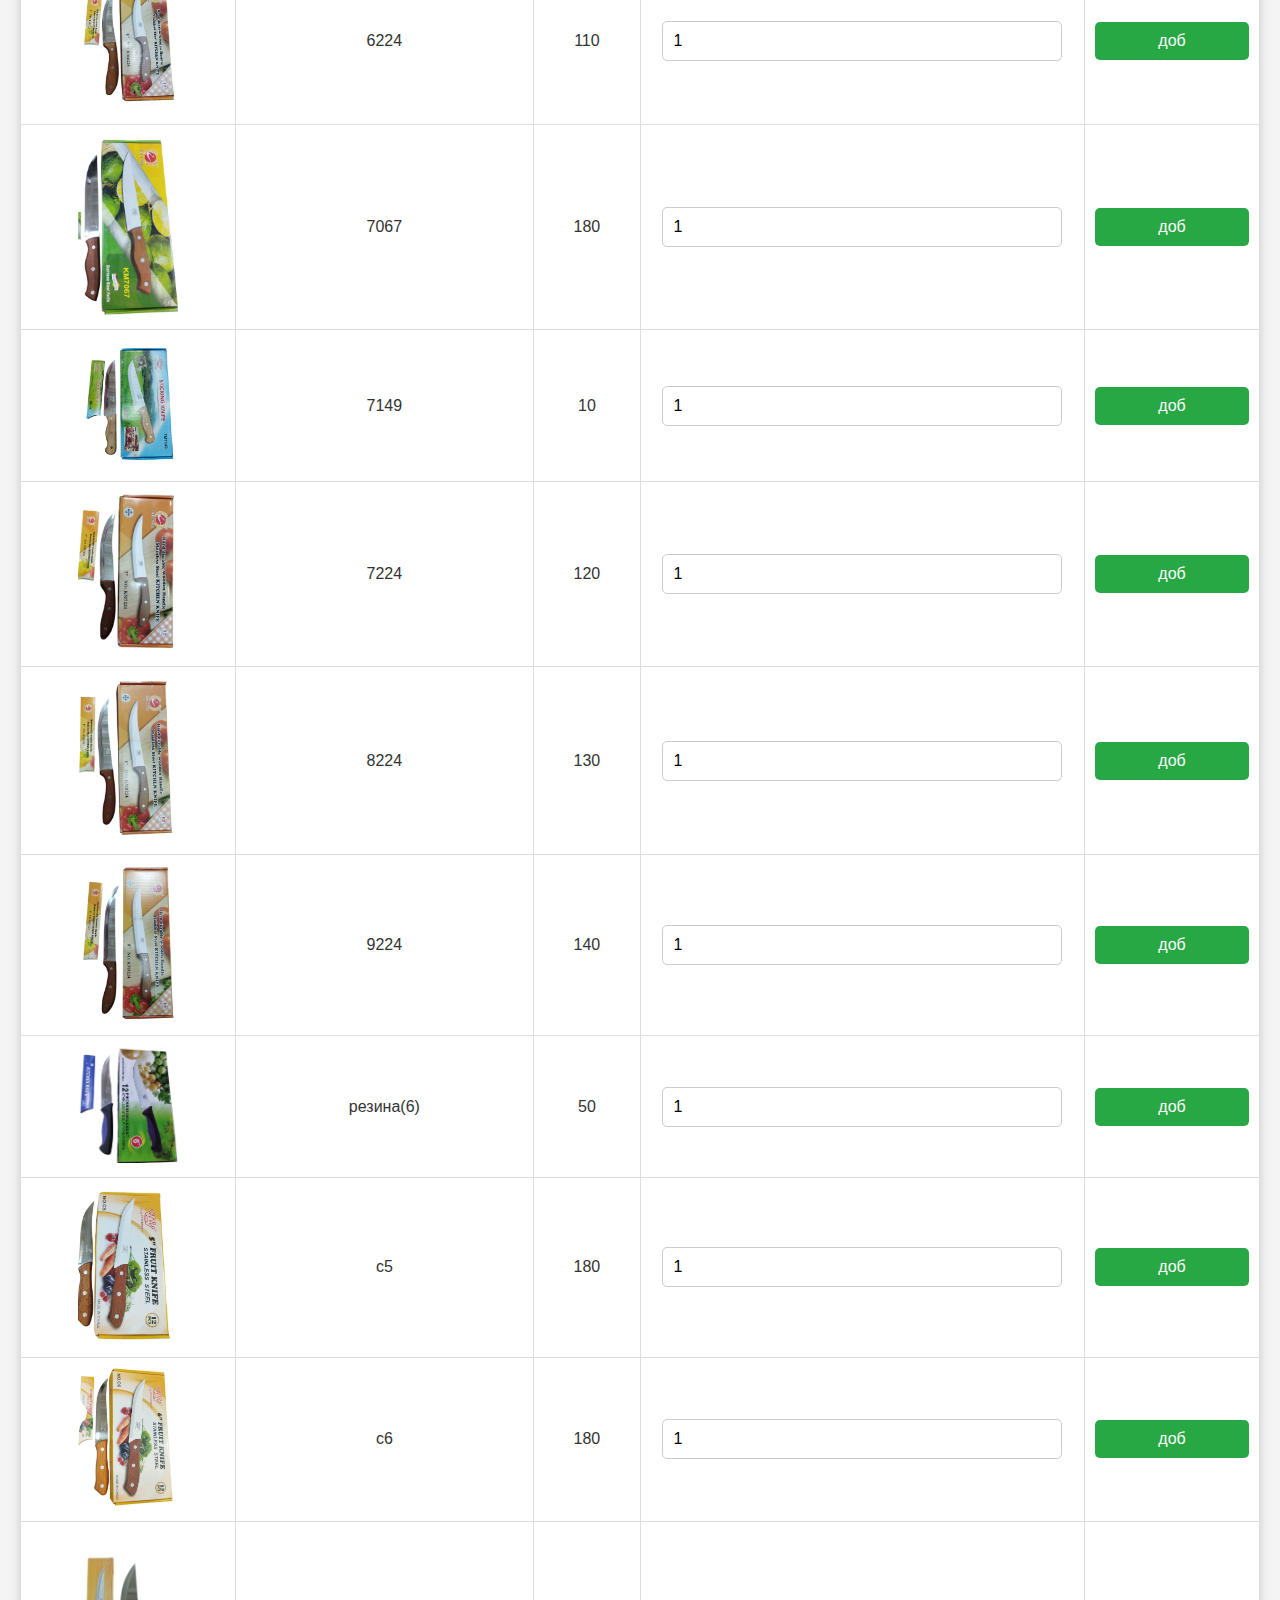
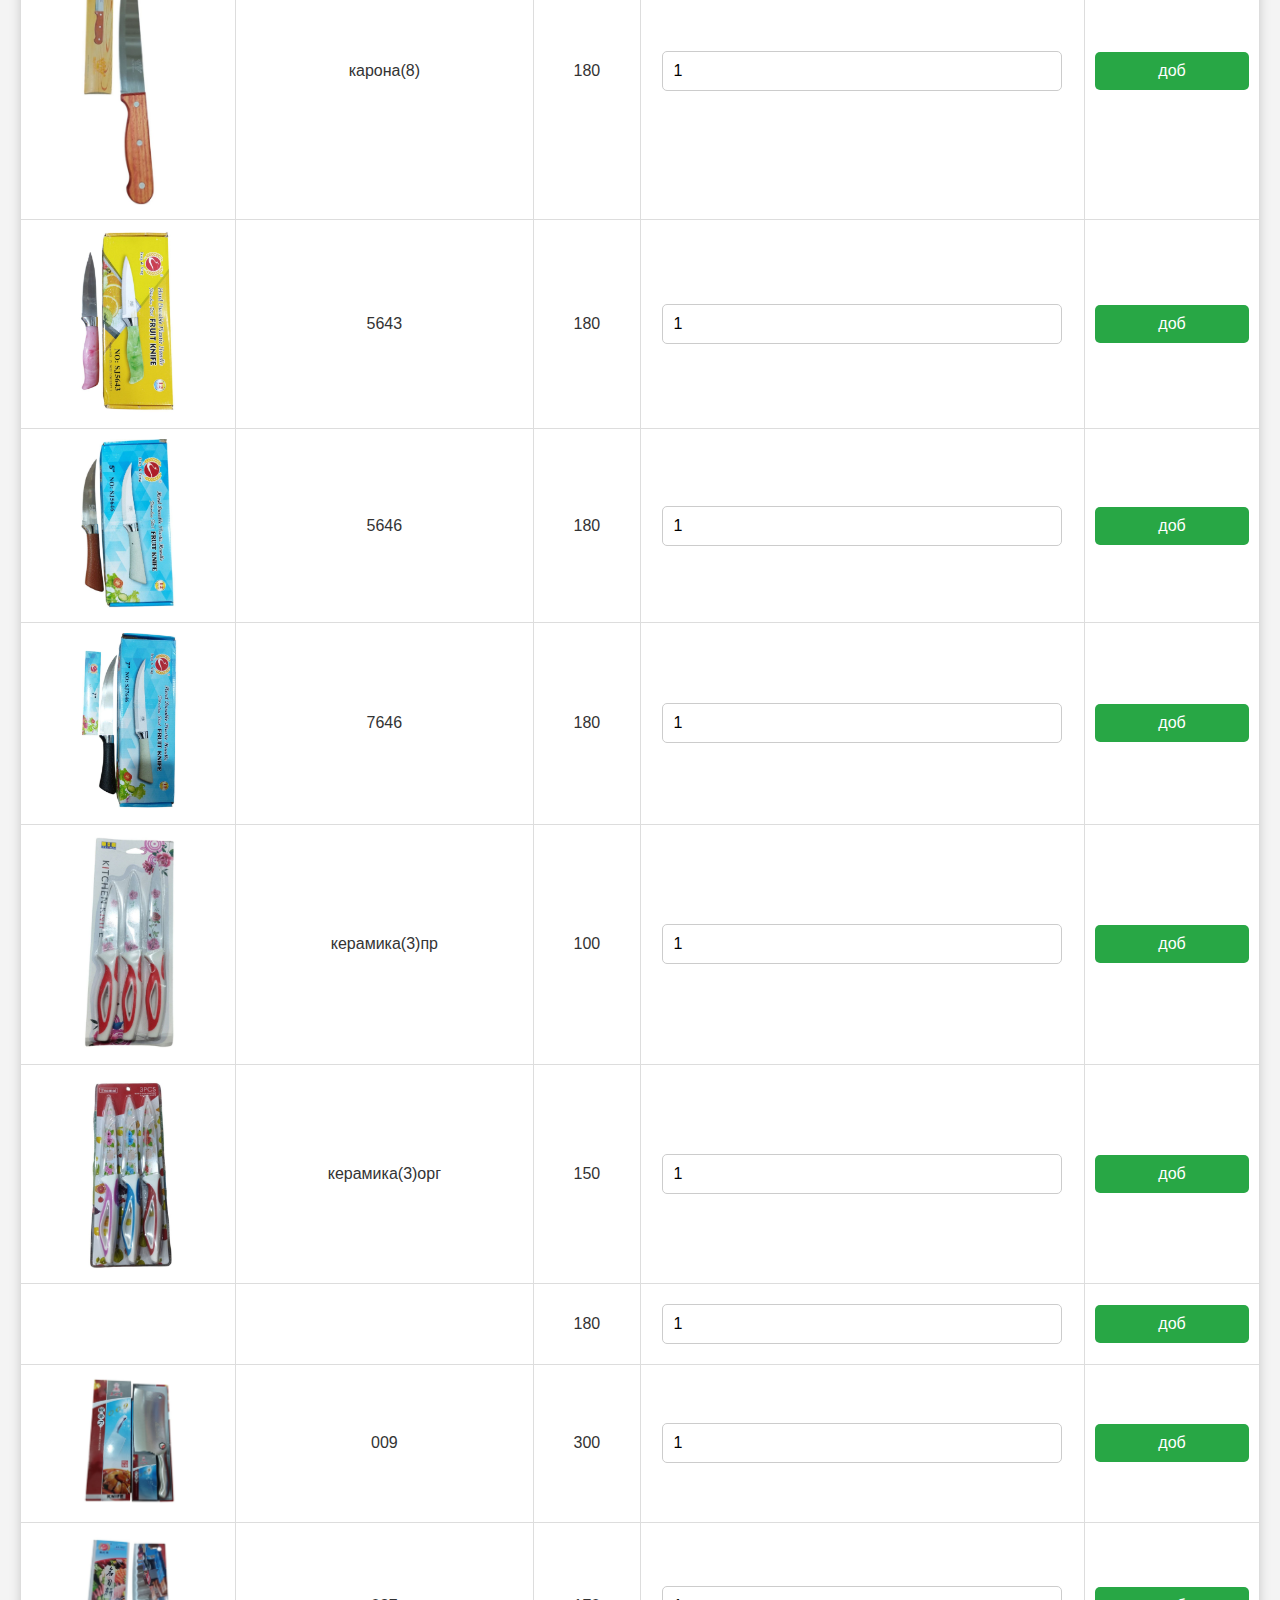
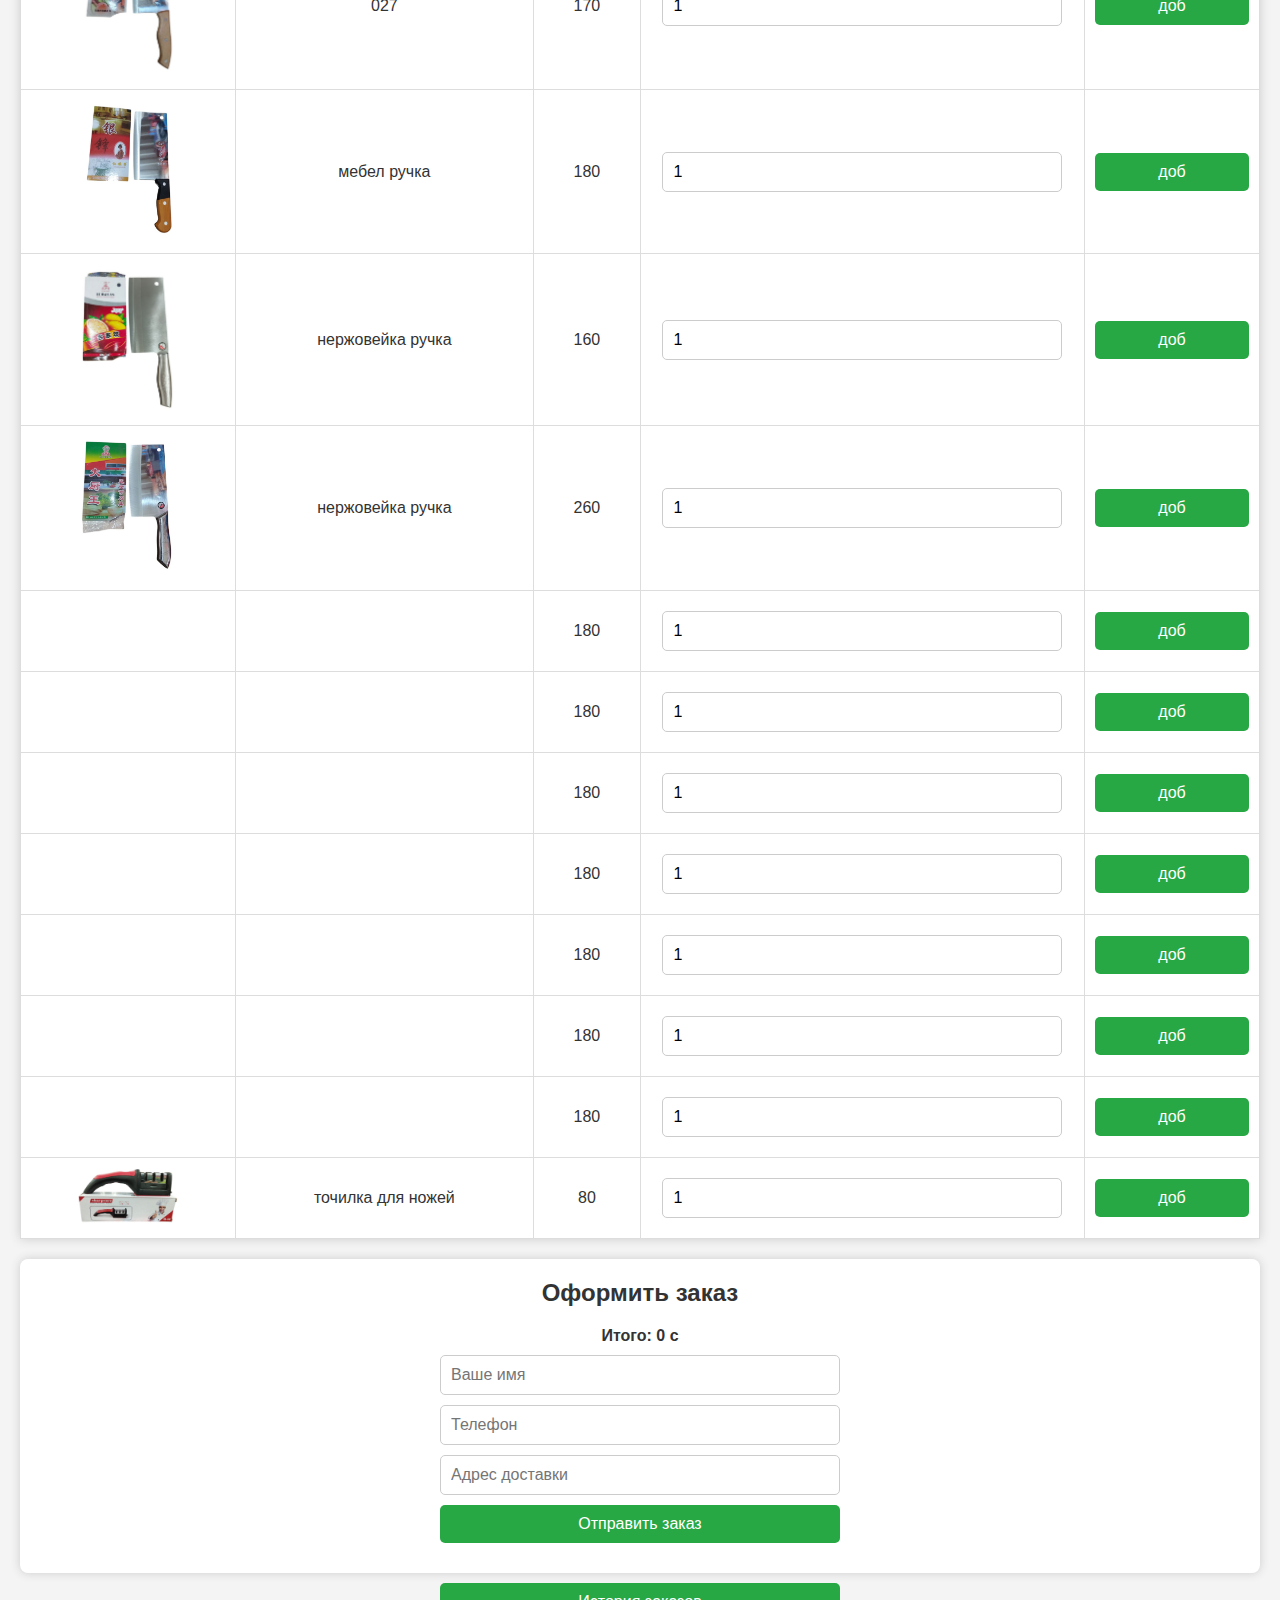
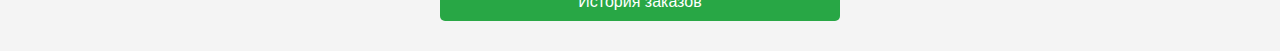
==== commit de30445b: "Add files via upload" ====
--- a/index.html
+++ b/index.html
@@ -74,18 +74,22 @@
     .order-form, #orderHistory { background: white; padding: 20px; border-radius: 8px; box-shadow: 0 0 10px #ccc; margin-top: 20px; }
 
     .delete-order {
-      background: #dc3545;
-      color: white;
-      border: none;
-      padding: 8px 12px;
-      margin-top: 10px;
-      border-radius: 5px;
-      cursor: pointer;
-      transition: background 0.3s ease;
-    }
-    .delete-order:hover {
-      background: #c82333;
-    }
+  background: #dc3545;
+  color: white;
+  border: none;
+  padding: 6px 8px; /* уменьшаем отступы */
+  margin-top: 10px;
+  border-radius: 5px;
+  cursor: pointer;
+  transition: background 0.3s ease, transform 0.3s ease; /* Добавляем анимацию для кнопки */
+}
+
+.delete-order:hover {
+  background: #c82333;
+  transform: scale(0.9); /* Уменьшаем кнопку при наведении */
+}
+
+
 
     @keyframes fadeIn {
       from { opacity: 0; transform: translateY(20px); }
@@ -153,43 +157,57 @@
       { title: 'нож киви', price: 12, image: 'фото/киви.jpg' },
       { title: '608', price: 33, image: 'фото/608.jpg' },
       { title: 'виктор 4', price: 20, image: 'фото/вик4.jpg' },
+      { title: '065', price: 25, image: 'фото2/065.jpg' },
+
       { title: 'виктор 6', price: 26, image: 'фото/вик6.jpg' },
       { title: 'красный маленький', price: 22, image: 'фото/киз.jpg' },
       { title: 'бургут', price: 25, image: 'фото/бур.jpg' },
       { title: 'карона(5)', price: 35, image: 'фото/кар5.jpg' },
       { title: 'карона(6)', price: 38, image: 'фото/кар6.jpg' },
       { title: 'м55', price: 26, image: 'фото/м55.jpg' },
-      { title: '037', price: 180, image: 'фото/037.jpg' },
-      { title: '034', price: 180, image: 'фото/034.jpg' },
+      { title: '037', price: 100, image: 'фото/037.jpg' },
+      { title: '034', price: 100, image: 'фото/034.jpg' },
       
-      { title: '038', price: 180, image: 'фото/038.jpg' },
-      { title: '039', price: 180, image: 'фото/039.jpg' },
-      { title: 'k117', price: 180, image: 'фото/117.jpg' },
-      { title: '4004', price: 180, image: 'фото/4004.jpg' },
-      { title: '5081', price: 180, image: 'фото/5081.jpg' },
-      { title: '6004', price: 180, image: 'фото/6004.jpg' },
-      { title: '6035', price: 180, image: 'фото/6035.jpg' },
-      { title: '6081', price: 180, image: 'фото/6081.jpg' },
-      { title: '6089', price: 180, image: 'фото/6089.jpg' },
-      { title: '6147', price: 180, image: 'фото/6147.jpg' },
-      { title: '6224', price: 180, image: 'фото/6224.jpg' },
+      { title: '038', price: 110, image: 'фото/038.jpg' },
+      { title: '039', price: 120, image: 'фото/039.jpg' },
+      { title: 'k117', price: 120, image: 'фото/117.jpg' },
+      { title: '4004', price: 40, image: 'фото/4004.jpg' },
+      { title: '5081', price: 40, image: 'фото/5081.jpg' },
+      { title: '6004', price: 50, image: 'фото/6004.jpg' },
+      { title: '6035', price: 50, image: 'фото/6035.jpg' },
+      { title: '6081', price: 45, image: 'фото/6081.jpg' },
+      { title: '6089', price: 40, image: 'фото/6089.jpg' },
+      { title: '6147', price: 80, image: 'фото/6147.jpg' },
+      { title: '6224', price: 110, image: 'фото/6224.jpg' },
       { title: '7067', price: 180, image: 'фото/7067.jpg' },
-      { title: '7149', price: 180, image: 'фото/7149.jpg' },
-      { title: '7224', price: 180, image: 'фото/7224.jpg' },
-      { title: '8224', price: 180, image: 'фото/8224.jpg' },
-      { title: '9224', price: 180, image: 'фото/9224.jpg' },
-      { title: 'резина(6)', price: 180, image: 'фото/резина.jpg' },
+      { title: '7149', price: 10, image: 'фото/7149.jpg' },
+      { title: '7224', price: 120, image: 'фото/7224.jpg' },
+      { title: '8224', price: 130, image: 'фото/8224.jpg' },
+      { title: '9224', price: 140, image: 'фото/9224.jpg' },
+      { title: 'резина(6)', price: 50, image: 'фото/резина.jpg' },
       { title: 'с5', price: 180, image: 'фото/с5.jpg' },
       { title: 'с6', price: 180, image: 'фото/с6.jpg' },
-      { title: '', price: 180, image: '' },
-      { title: '', price: 180, image: '' },
-      { title: '', price: 180, image: '' },
-      { title: '', price: 180, image: '' },
-      { title: '', price: 180, image: '' },
-      { title: '', price: 180, image: '' },
-      { title: '', price: 180, image: '' },
-      { title: '', price: 180, image: '' },
-      { title: '', price: 180, image: '' }
+      { title: 'карона(8)', price: 180, image: 'фото/кар8.jpg' },
+      { title: '5643', price: 180, image: 'фото2/5643.jpg' },
+      { title: '5646', price: 180, image: 'фото2/5646.jpg' },
+      { title: '7646', price: 180, image: 'фото2/7646.jpg' },
+      { title: 'керамика(3)пр', price: 100, image: 'фото2/керамика3.jpg' },
+      { title: 'керамика(3)орг', price: 150, image: 'фото2/кер3.jpg' },
+
+      { title: '', price: 180, image: '' },
+      { title: '009', price: 300, image: 'фото2/009.jpg' },
+      { title: '027', price: 170, image: 'фото2/027.jpg' },
+      { title: 'мебел ручка', price: 180, image: 'фото2/мебел.jpg' },
+      { title: 'нержовейка ручка', price: 160, image: 'фото2/нер.jpg' },
+      { title: 'нержовейка ручка', price: 260, image: 'фото2/неркат.jpg' },
+      { title: '', price: 180, image: '' },
+      { title: '', price: 180, image: '' },
+      { title: '', price: 180, image: '' },
+      { title: '', price: 180, image: '' },
+      { title: '', price: 180, image: '' },
+      { title: '', price: 180, image: '' },
+      { title: '', price: 180, image: '' },
+      { title: 'точилка для ножей', price: 80, image: 'фото2/тач3.jpg' }
       
     ];
 
@@ -356,6 +374,7 @@
         }
       });
     ;
+    
 
     function deleteOrder(index) {
       let history = JSON.parse(localStorage.getItem('orderHistory') || '[]');
@@ -405,4 +424,4 @@
     updateCart();
   </script>
 </body>
-</html>
+</html>